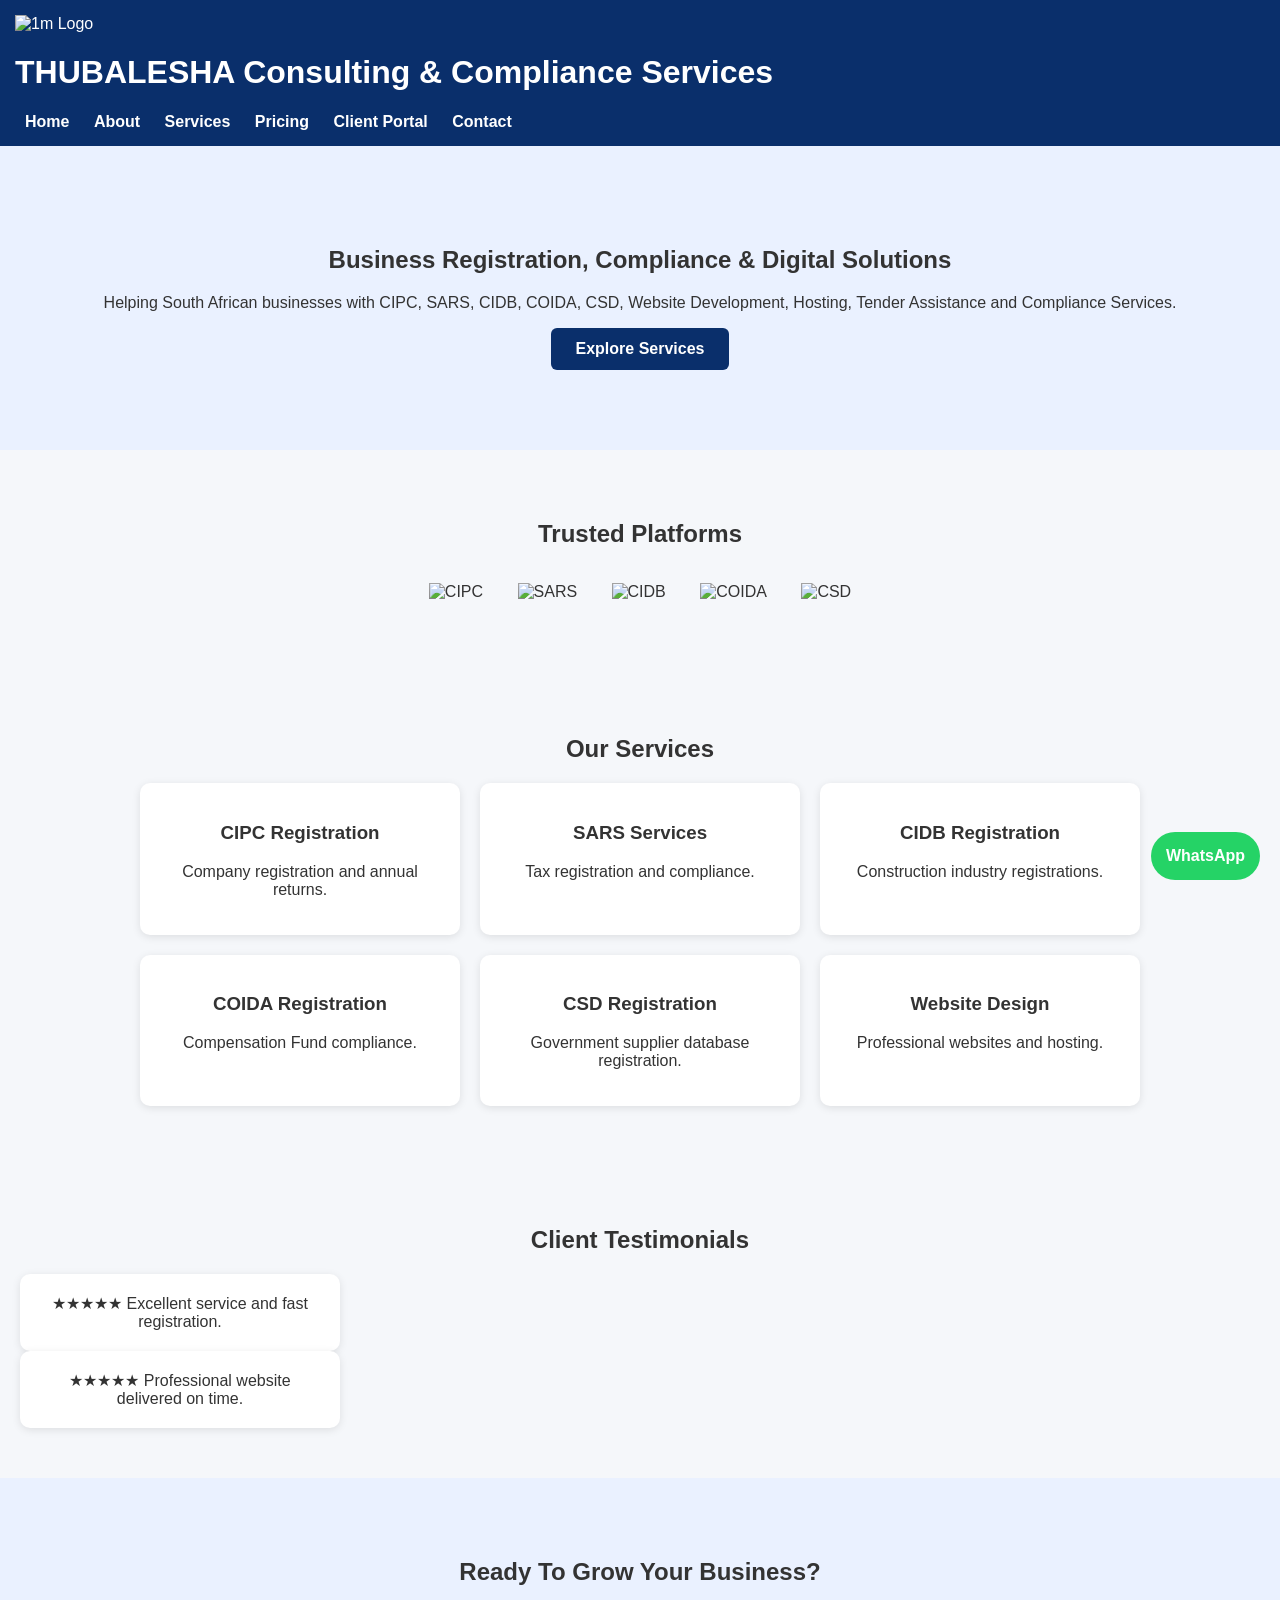
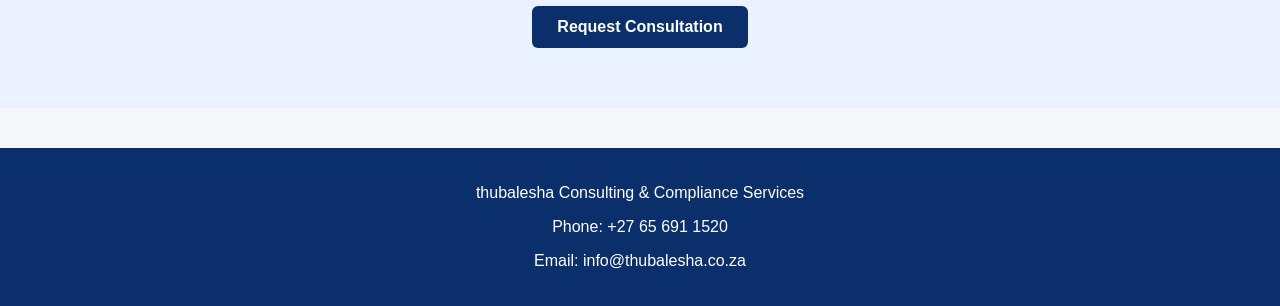
==== index.html @ 7e542a30 "Add files via upload" ====
<!DOCTYPE html>
<html lang="en">
<head>
<meta charset="UTF-8">
<meta name="viewport" content="width=device-width, initial-scale=1.0">
<title>thubalesha Consulting & Compliance Services</title>

<link rel="stylesheet" href="style.css">

</head>
<body>

<header>
    <div class="logo">
        <img src="1m
        .png" alt="1m Logo">
        <h1>THUBALESHA Consulting & Compliance Services</h1>
    </div>

    <nav>
        <a href="index.html">Home</a>
        <a href="about.html">About</a>
        <a href="services.html">Services</a>
        <a href="pricing.html">Pricing</a>
        <a href="portal.html">Client Portal</a>
        <a href="contact.html">Contact</a>
    </nav>
</header>

<section class="hero">
    <h2>Business Registration, Compliance & Digital Solutions</h2>

    <p>
        Helping South African businesses with CIPC,
        SARS, CIDB, COIDA, CSD, Website Development,
        Hosting, Tender Assistance and Compliance Services.
    </p>

    <a href="services.html" class="btn">Explore Services</a>
</section>

<section class="partners">

<h2>Trusted Platforms</h2>

<div class="logos">

<img src="2m/cipc.webp" alt="CIPC">

<img src="3m/sars.png" alt="SARS">

<img src="4m/cidb.png" alt="CIDB">

<img src="5m/coida.jpeg" alt="COIDA">

<img src="6m/csd.png" alt="CSD">

</div>

</section>

<section class="services">

<h2>Our Services</h2>

<div class="cards">

<div class="card">
<h3>CIPC Registration</h3>
<p>Company registration and annual returns.</p>
</div>

<div class="card">
<h3>SARS Services</h3>
<p>Tax registration and compliance.</p>
</div>

<div class="card">
<h3>CIDB Registration</h3>
<p>Construction industry registrations.</p>
</div>

<div class="card">
<h3>COIDA Registration</h3>
<p>Compensation Fund compliance.</p>
</div>

<div class="card">
<h3>CSD Registration</h3>
<p>Government supplier database registration.</p>
</div>

<div class="card">
<h3>Website Design</h3>
<p>Professional websites and hosting.</p>
</div>

</div>

</section>

<section class="testimonials">

<h2>Client Testimonials</h2>

<div class="card">
★★★★★ Excellent service and fast registration.
</div>

<div class="card">
★★★★★ Professional website delivered on time.
</div>

</section>

<section class="cta">

<h2>Ready To Grow Your Business?</h2>

<a href="contact.html" class="btn">
Request Consultation
</a>

</section>

<footer>

<p>thubalesha Consulting & Compliance Services</p>

<p>Phone: +27 65 691 1520</p>

<p>Email: info@thubalesha.co.za</p>

</footer>

<a
href="https://wa.me/27656911520"
class="whatsapp">
WhatsApp
</a>

</body>
</html>
---- style.css ----
/* ===== GLOBAL ===== */

body{
font-family:Arial,sans-serif;
margin:0;
background:#f5f7fa;
color:#333;
}

header{
background:#0a2f6b;
color:white;
padding:15px;
}

nav{
margin-top:10px;
}

nav a{
color:white;
text-decoration:none;
margin:10px;
font-weight:bold;
}

footer{
background:#0a2f6b;
color:white;
padding:20px;
text-align:center;
margin-top:40px;
}

/* ===== BUTTONS ===== */

.btn{
display:inline-block;
background:#0a2f6b;
color:white;
padding:12px 25px;
text-decoration:none;
border-radius:6px;
font-weight:bold;
}

.pay-btn{
padding:15px;
margin:10px;
background:#0a2f6b;
color:white;
border:none;
border-radius:6px;
cursor:pointer;
font-weight:bold;
}

/* ===== HERO ===== */

.hero{
text-align:center;
padding:80px 20px;
background:#eaf1ff;
}

/* ===== PARTNERS ===== */

.partners{
padding:50px 20px;
text-align:center;
}

.logos img{
height:70px;
margin:15px;
}

/* ===== CARDS ===== */

.cards{
display:flex;
flex-wrap:wrap;
justify-content:center;
gap:20px;
}

.card{
background:white;
padding:20px;
width:280px;
border-radius:10px;
box-shadow:0 2px 8px rgba(0,0,0,.1);
}

/* ===== SERVICES ===== */

.services{
padding:50px 20px;
text-align:center;
}

.services-grid{
display:grid;
grid-template-columns:repeat(auto-fit,minmax(280px,1fr));
gap:25px;
padding:50px 20px;
}

.service-card{
background:white;
padding:25px;
border-radius:12px;
box-shadow:0 3px 12px rgba(0,0,0,.1);
text-align:center;
}

.service-card img{
height:80px;
margin-bottom:15px;
}

/* ===== WHY US ===== */

.why-us{
padding:60px 20px;
background:#f5f7fa;
text-align:center;
}

.features{
display:grid;
grid-template-columns:repeat(auto-fit,minmax(220px,1fr));
gap:20px;
margin-top:30px;
}

.features div{
background:white;
padding:20px;
border-radius:10px;
box-shadow:0 2px 8px rgba(0,0,0,.1);
}

/* ===== TESTIMONIALS ===== */

.testimonials{
padding:50px 20px;
text-align:center;
}

/* ===== CTA ===== */

.cta{
text-align:center;
padding:60px 20px;
background:#eaf1ff;
}

/* ===== PRICING ===== */

.pricing-container{
display:flex;
flex-wrap:wrap;
justify-content:center;
gap:20px;
padding:40px 20px;
}

.price-card{
background:white;
width:300px;
padding:25px;
border-radius:10px;
box-shadow:0 2px 10px rgba(0,0,0,.1);
text-align:center;
}

.price-card h2{
color:#0a2f6b;
}

.featured{
border:3px solid #0a2f6b;
}

.price-card ul{
list-style:none;
padding:0;
}

.price-card li{
padding:8px;
border-bottom:1px solid #eee;
}

/* ===== PAYMENTS ===== */

.payment-section{
padding:50px 20px;
text-align:center;
}

.payments{
display:flex;
flex-wrap:wrap;
justify-content:center;
gap:20px;
}

.pay-box{
background:white;
padding:20px;
border-radius:10px;
width:200px;
box-shadow:0 2px 8px rgba(0,0,0,.1);
}

/* ===== QUOTE ===== */

.quote-section{
padding:60px 20px;
text-align:center;
background:#f0f6ff;
}

/* ===== CLIENT DASHBOARD ===== */

.dashboard{
padding:40px;
}

.welcome-card{
background:#0a2f6b;
color:white;
padding:25px;
border-radius:10px;
}

.stats-grid{
display:grid;
grid-template-columns:repeat(auto-fit,minmax(220px,1fr));
gap:20px;
margin-top:25px;
}

.stat-card{
background:white;
padding:25px;
text-align:center;
border-radius:10px;
box-shadow:0 2px 8px rgba(0,0,0,.1);
}

.stat-card i{
font-size:40px;
color:#0a2f6b;
}

/* ===== TABLES ===== */

table{
width:100%;
border-collapse:collapse;
background:white;
margin-top:20px;
}

th{
background:#0a2f6b;
color:white;
}

th,
td{
padding:15px;
border:1px solid #ddd;
}

/* ===== STATUS ===== */

.processing{
color:orange;
font-weight:bold;
}

.approved{
color:green;
font-weight:bold;
}

.completed{
color:blue;
font-weight:bold;
}

/* ===== PORTAL SECTIONS ===== */

.upload-section,
.invoice-section,
.support{
padding:40px;
}

.invoice-card{
background:white;
padding:20px;
margin-bottom:10px;
border-radius:10px;
box-shadow:0 2px 8px rgba(0,0,0,.1);
}

/* ===== WHATSAPP ===== */

.whatsapp,
.whatsapp-btn{
background:#25D366;
color:white;
text-decoration:none;
font-weight:bold;
}

.whatsapp{
position:fixed;
bottom:20px;
right:20px;
padding:15px;
border-radius:50px;
}

.whatsapp-btn{
display:inline-block;
padding:15px 25px;
border-radius:8px;
}

/* ===== RESPONSIVE ===== */

@media(max-width:768px){

nav{
display:flex;
flex-wrap:wrap;
justify-content:center;
}

.cards,
.payments{
flex-direction:column;
align-items:center;
}

.price-card,
.card{
width:90%;
}

.services-grid{
grid-template-columns:1fr;
}

}
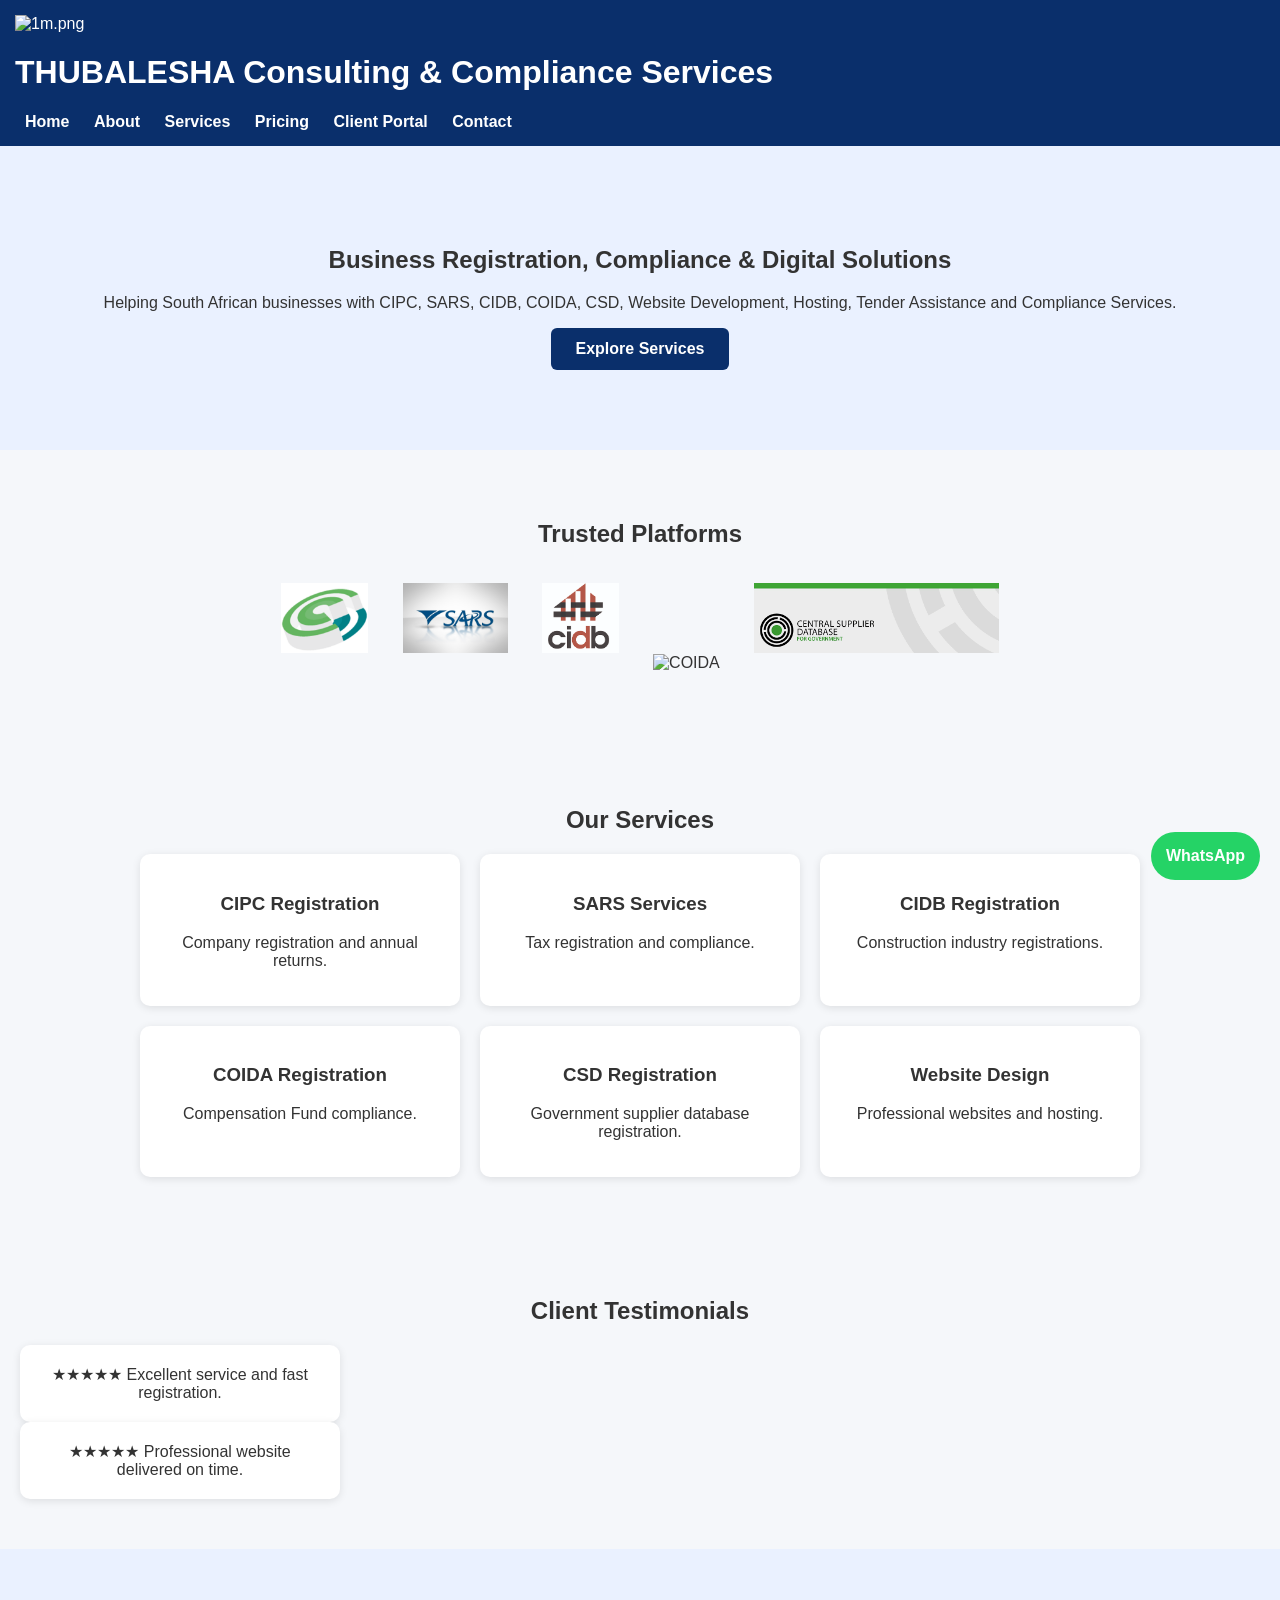
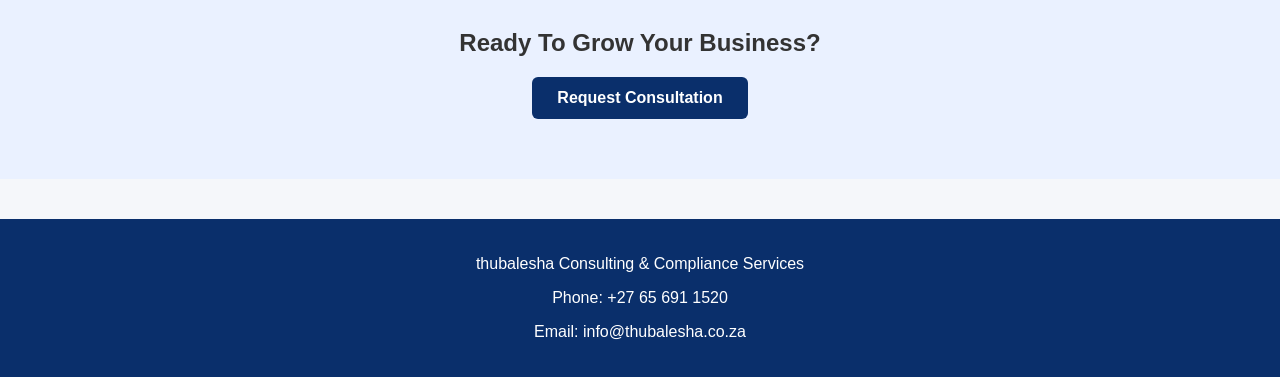
==== commit a1c514b7: "Fix image source paths in index.html" ====
--- a/index.html
+++ b/index.html
@@ -13,7 +13,7 @@
 <header>
     <div class="logo">
         <img src="1m
-        .png" alt="1m Logo">
+        .png" alt="1m.png">
         <h1>THUBALESHA Consulting & Compliance Services</h1>
     </div>
 
@@ -45,15 +45,15 @@
 
 <div class="logos">
 
-<img src="2m/cipc.webp" alt="CIPC">
+<img src="2m.webp" alt="CIPC">
 
-<img src="3m/sars.png" alt="SARS">
+<img src="3m.png" alt="SARS">
 
-<img src="4m/cidb.png" alt="CIDB">
+<img src="4m.png" alt="CIDB">
 
-<img src="5m/coida.jpeg" alt="COIDA">
+<img src="5m.jpeg" alt="COIDA">
 
-<img src="6m/csd.png" alt="CSD">
+<img src="6m.png" alt="CSD">
 
 </div>
 
@@ -140,4 +140,4 @@
 </a>
 
 </body>
-</html>+</html>
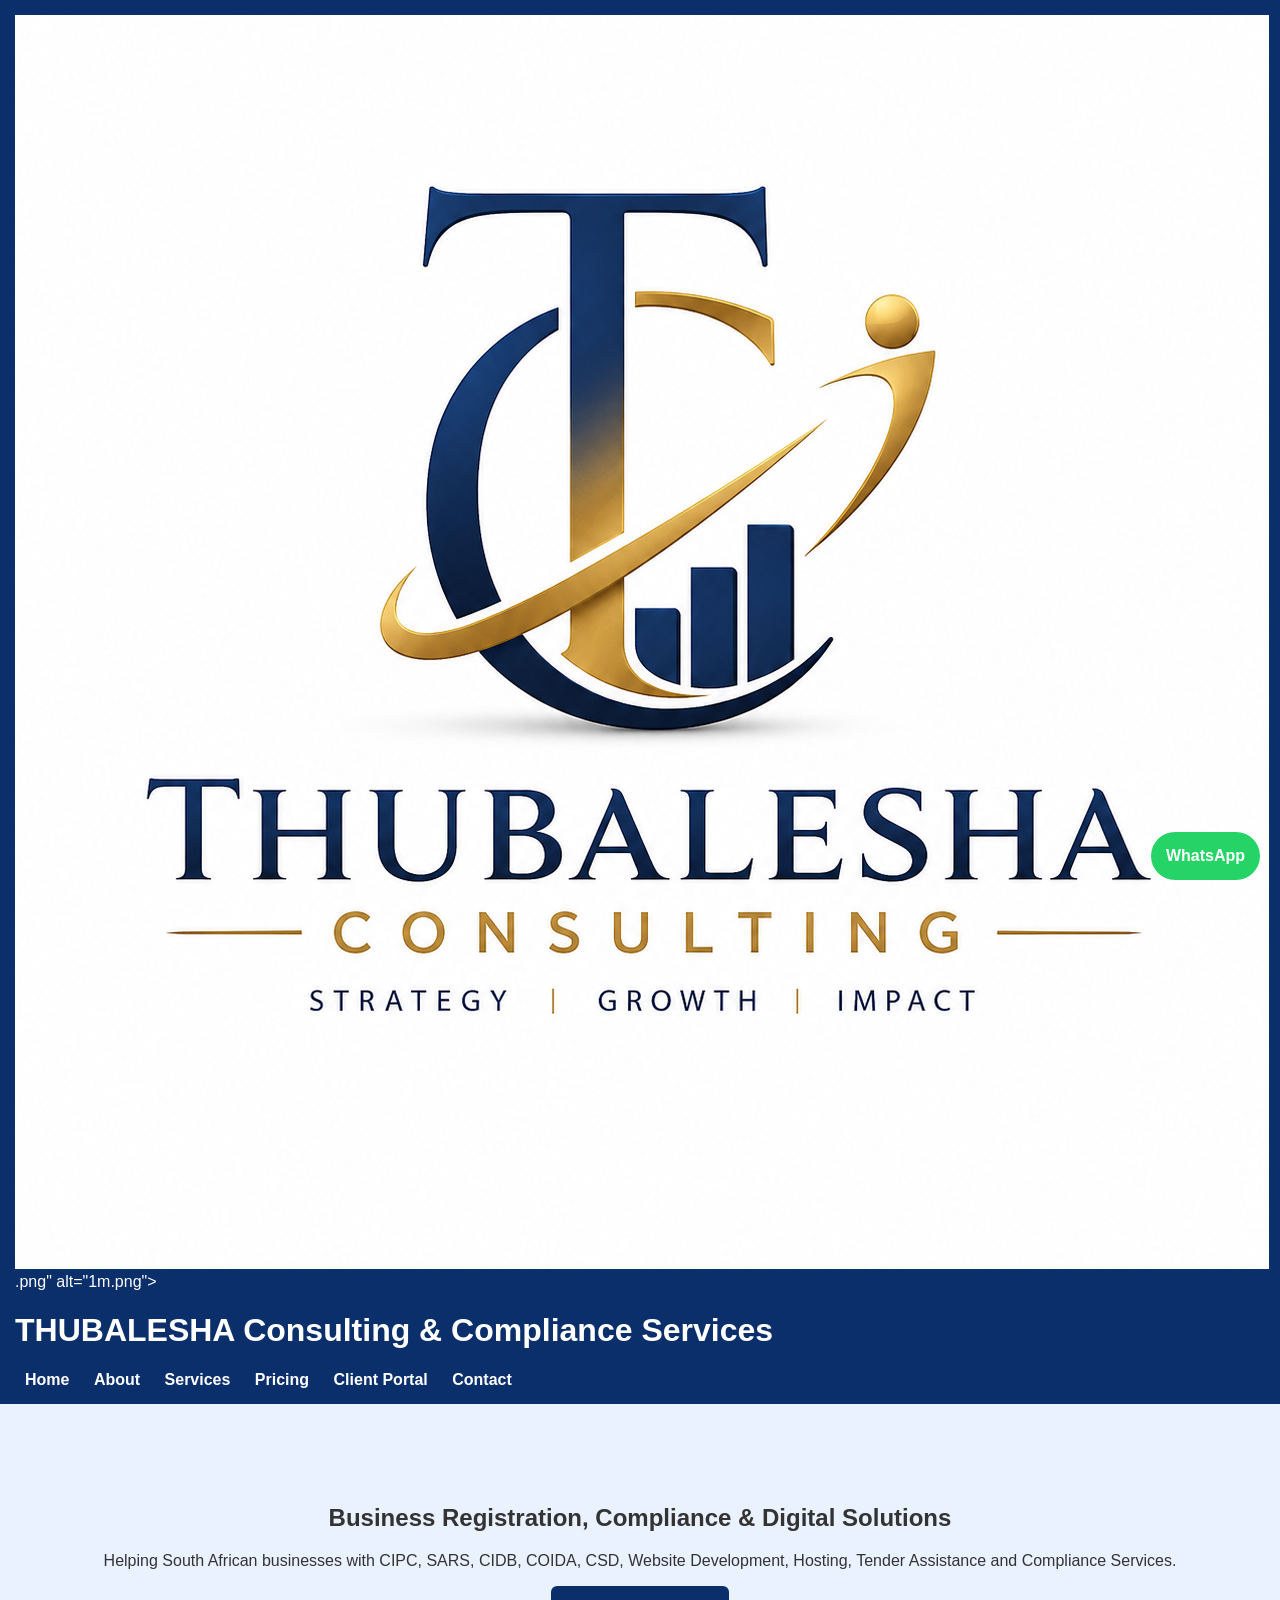
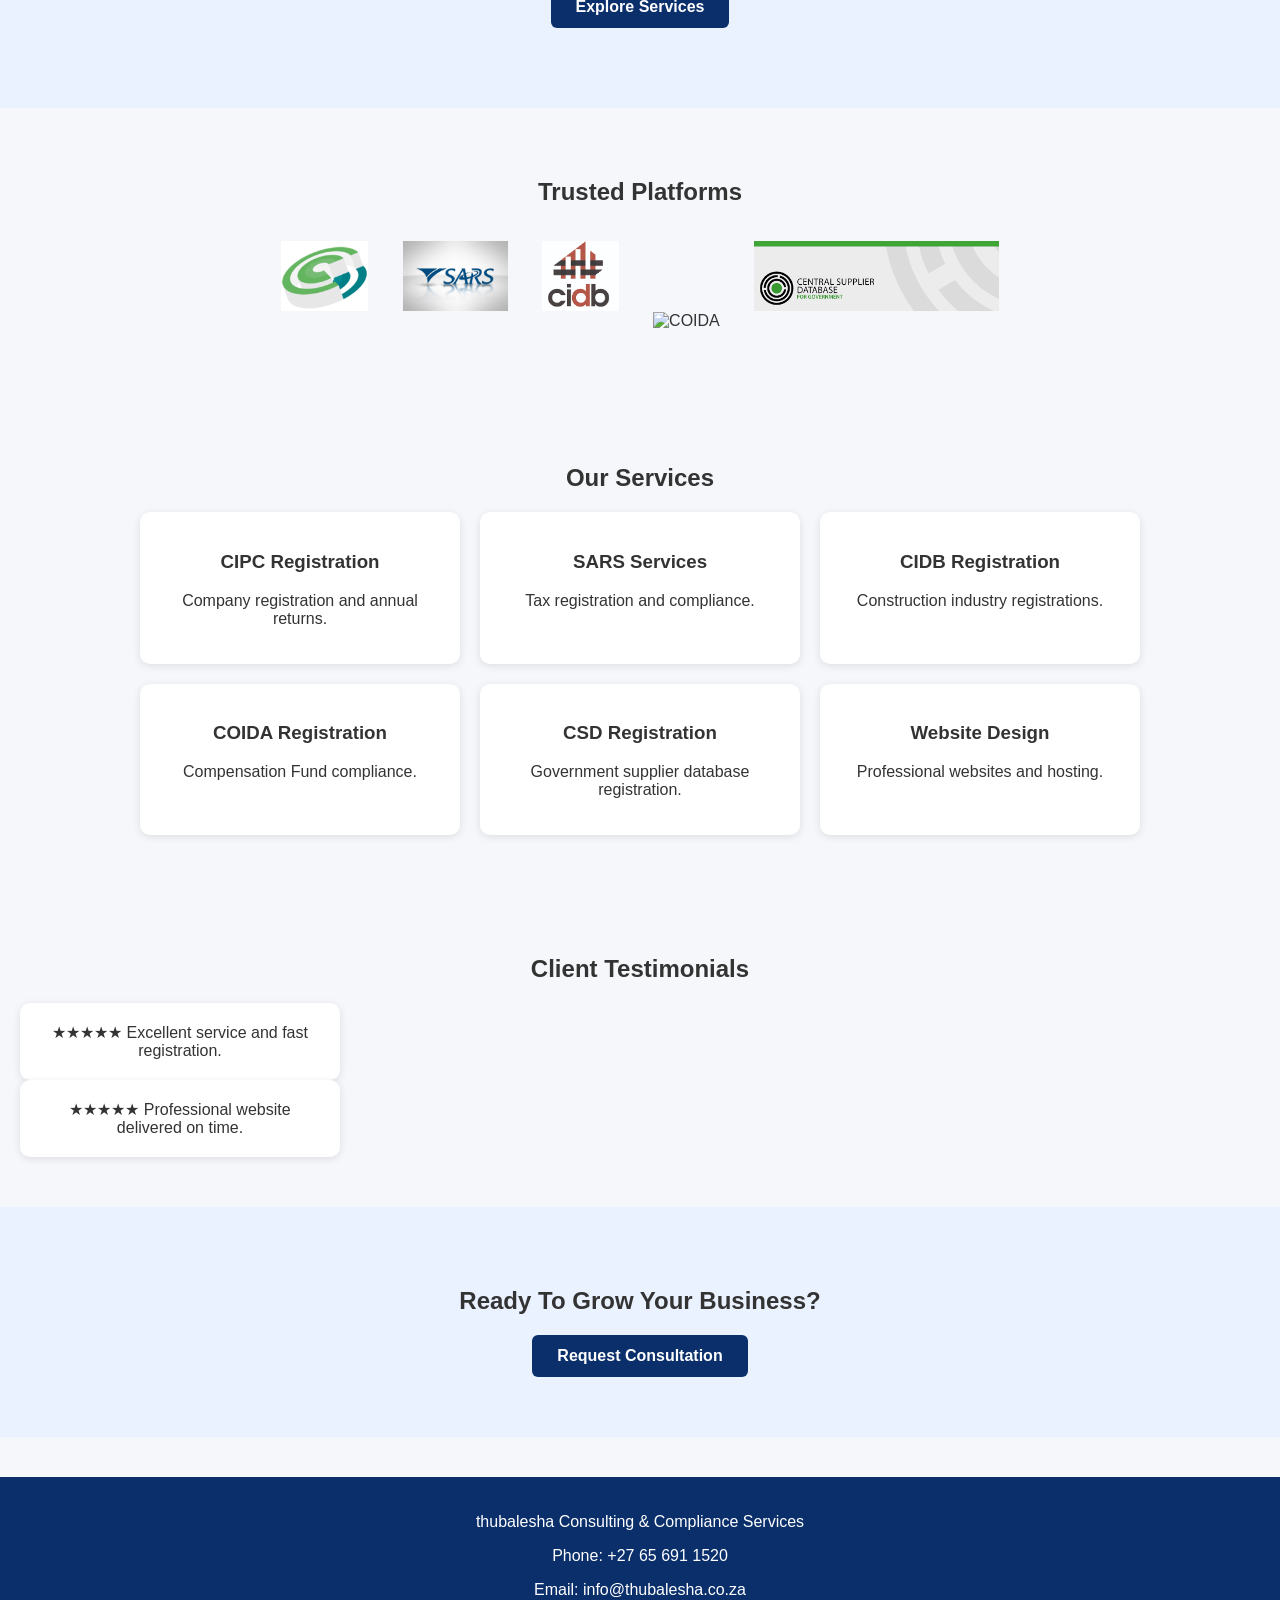
==== commit 0101bb51: "Fix image source in index.html" ====
--- a/index.html
+++ b/index.html
@@ -12,7 +12,7 @@
 
 <header>
     <div class="logo">
-        <img src="1m
+        <img src="1m.png">
         .png" alt="1m.png">
         <h1>THUBALESHA Consulting & Compliance Services</h1>
     </div>
--- a/style.css
+++ b/style.css
@@ -1,361 +1,506 @@
-/* ===== GLOBAL ===== */
-
+ /* ===== GLOBAL ===== */
 body{
-font-family:Arial,sans-serif;
-margin:0;
-background:#f5f7fa;
-color:#333;
+    font-family:Arial,sans-serif;
+    margin:0;
+    background:#f5f7fa;
+    color:#333;
 }
 
 header{
-background:#0a2f6b;
-color:white;
-padding:15px;
+    background:#0a2f6b;
+    color:white;
+    padding:15px;
 }
 
 nav{
-margin-top:10px;
+    margin-top:10px;
 }
 
 nav a{
-color:white;
-text-decoration:none;
-margin:10px;
-font-weight:bold;
+    color:white;
+    text-decoration:none;
+    margin:10px;
+    font-weight:bold;
 }
 
 footer{
-background:#0a2f6b;
-color:white;
-padding:20px;
-text-align:center;
-margin-top:40px;
+    background:#0a2f6b;
+    color:white;
+    padding:20px;
+    text-align:center;
+    margin-top:40px;
 }
 
 /* ===== BUTTONS ===== */
 
 .btn{
-display:inline-block;
-background:#0a2f6b;
-color:white;
-padding:12px 25px;
-text-decoration:none;
-border-radius:6px;
-font-weight:bold;
+    display:inline-block;
+    background:#0a2f6b;
+    color:white;
+    padding:12px 25px;
+    text-decoration:none;
+    border-radius:6px;
+    font-weight:bold;
 }
 
 .pay-btn{
-padding:15px;
-margin:10px;
-background:#0a2f6b;
-color:white;
-border:none;
-border-radius:6px;
-cursor:pointer;
-font-weight:bold;
+    padding:15px;
+    margin:10px;
+    background:#0a2f6b;
+    color:white;
+    border:none;
+    border-radius:6px;
+    cursor:pointer;
+    font-weight:bold;
 }
 
 /* ===== HERO ===== */
 
 .hero{
-text-align:center;
-padding:80px 20px;
-background:#eaf1ff;
+    text-align:center;
+    padding:80px 20px;
+    background:#eaf1ff;
 }
 
 /* ===== PARTNERS ===== */
 
 .partners{
-padding:50px 20px;
-text-align:center;
+    padding:50px 20px;
+    text-align:center;
 }
 
 .logos img{
-height:70px;
-margin:15px;
+    height:70px;
+    margin:15px;
 }
 
 /* ===== CARDS ===== */
 
 .cards{
-display:flex;
-flex-wrap:wrap;
-justify-content:center;
-gap:20px;
+    display:flex;
+    flex-wrap:wrap;
+    justify-content:center;
+    gap:20px;
 }
 
 .card{
-background:white;
-padding:20px;
-width:280px;
-border-radius:10px;
-box-shadow:0 2px 8px rgba(0,0,0,.1);
+    background:white;
+    padding:20px;
+    width:280px;
+    border-radius:10px;
+    box-shadow:0 2px 8px rgba(0,0,0,.1);
 }
 
 /* ===== SERVICES ===== */
 
 .services{
-padding:50px 20px;
-text-align:center;
+    padding:50px 20px;
+    text-align:center;
 }
 
 .services-grid{
-display:grid;
-grid-template-columns:repeat(auto-fit,minmax(280px,1fr));
-gap:25px;
-padding:50px 20px;
+    display:grid;
+    grid-template-columns:repeat(auto-fit,minmax(280px,1fr));
+    gap:25px;
+    padding:50px 20px;
 }
 
 .service-card{
-background:white;
-padding:25px;
-border-radius:12px;
-box-shadow:0 3px 12px rgba(0,0,0,.1);
-text-align:center;
+    background:white;
+    padding:25px;
+    border-radius:12px;
+    box-shadow:0 3px 12px rgba(0,0,0,.1);
+    text-align:center;
 }
 
 .service-card img{
-height:80px;
-margin-bottom:15px;
+    height:80px;
+    margin-bottom:15px;
 }
 
 /* ===== WHY US ===== */
 
 .why-us{
-padding:60px 20px;
-background:#f5f7fa;
-text-align:center;
+    padding:60px 20px;
+    background:#f5f7fa;
+    text-align:center;
 }
 
 .features{
-display:grid;
-grid-template-columns:repeat(auto-fit,minmax(220px,1fr));
-gap:20px;
-margin-top:30px;
+    display:grid;
+    grid-template-columns:repeat(auto-fit,minmax(220px,1fr));
+    gap:20px;
+    margin-top:30px;
 }
 
 .features div{
-background:white;
-padding:20px;
-border-radius:10px;
-box-shadow:0 2px 8px rgba(0,0,0,.1);
+    background:white;
+    padding:20px;
+    border-radius:10px;
+    box-shadow:0 2px 8px rgba(0,0,0,.1);
 }
 
 /* ===== TESTIMONIALS ===== */
 
 .testimonials{
-padding:50px 20px;
-text-align:center;
+    padding:50px 20px;
+    text-align:center;
 }
 
 /* ===== CTA ===== */
 
 .cta{
-text-align:center;
-padding:60px 20px;
-background:#eaf1ff;
+    text-align:center;
+    padding:60px 20px;
+    background:#eaf1ff;
 }
 
 /* ===== PRICING ===== */
 
 .pricing-container{
-display:flex;
-flex-wrap:wrap;
-justify-content:center;
-gap:20px;
-padding:40px 20px;
+    display:flex;
+    flex-wrap:wrap;
+    justify-content:center;
+    gap:20px;
+    padding:40px 20px;
 }
 
 .price-card{
-background:white;
-width:300px;
-padding:25px;
-border-radius:10px;
-box-shadow:0 2px 10px rgba(0,0,0,.1);
-text-align:center;
+    background:white;
+    width:300px;
+    padding:25px;
+    border-radius:10px;
+    box-shadow:0 2px 10px rgba(0,0,0,.1);
+    text-align:center;
 }
 
 .price-card h2{
-color:#0a2f6b;
+    color:#0a2f6b;
 }
 
 .featured{
-border:3px solid #0a2f6b;
+    border:3px solid #0a2f6b;
 }
 
 .price-card ul{
-list-style:none;
-padding:0;
+    list-style:none;
+    padding:0;
 }
 
 .price-card li{
-padding:8px;
-border-bottom:1px solid #eee;
+    padding:8px;
+    border-bottom:1px solid #eee;
 }
 
 /* ===== PAYMENTS ===== */
 
 .payment-section{
-padding:50px 20px;
-text-align:center;
+    padding:50px 20px;
+    text-align:center;
 }
 
 .payments{
-display:flex;
-flex-wrap:wrap;
-justify-content:center;
-gap:20px;
+    display:flex;
+    flex-wrap:wrap;
+    justify-content:center;
+    gap:20px;
 }
 
 .pay-box{
-background:white;
-padding:20px;
-border-radius:10px;
-width:200px;
-box-shadow:0 2px 8px rgba(0,0,0,.1);
+    background:white;
+    padding:20px;
+    border-radius:10px;
+    width:200px;
+    box-shadow:0 2px 8px rgba(0,0,0,.1);
 }
 
 /* ===== QUOTE ===== */
 
 .quote-section{
-padding:60px 20px;
-text-align:center;
-background:#f0f6ff;
+    padding:60px 20px;
+    text-align:center;
+    background:#f0f6ff;
 }
 
 /* ===== CLIENT DASHBOARD ===== */
 
 .dashboard{
-padding:40px;
+    padding:40px;
 }
 
 .welcome-card{
-background:#0a2f6b;
-color:white;
-padding:25px;
-border-radius:10px;
+    background:#0a2f6b;
+    color:white;
+    padding:25px;
+    border-radius:10px;
 }
 
 .stats-grid{
-display:grid;
-grid-template-columns:repeat(auto-fit,minmax(220px,1fr));
-gap:20px;
-margin-top:25px;
+    display:grid;
+    grid-template-columns:repeat(auto-fit,minmax(220px,1fr));
+    gap:20px;
+    margin-top:25px;
 }
 
 .stat-card{
-background:white;
-padding:25px;
-text-align:center;
-border-radius:10px;
-box-shadow:0 2px 8px rgba(0,0,0,.1);
+    background:white;
+    padding:25px;
+    text-align:center;
+    border-radius:10px;
+    box-shadow:0 2px 8px rgba(0,0,0,.1);
 }
 
 .stat-card i{
-font-size:40px;
-color:#0a2f6b;
+    font-size:40px;
+    color:#0a2f6b;
+}
+
+/* ===== PORTAL PAGE ===== */
+
+.portal-options{
+    display:grid;
+    grid-template-columns:repeat(auto-fit,minmax(300px,1fr));
+    gap:25px;
+    padding:50px 20px;
+}
+
+.portal-card{
+    background:white;
+    padding:30px;
+    text-align:center;
+    border-radius:12px;
+    box-shadow:0 3px 10px rgba(0,0,0,.1);
+}
+
+.portal-card i{
+    font-size:60px;
+    color:#0a2f6b;
+    margin-bottom:20px;
+}
+
+.dashboard-preview{
+    padding:60px 20px;
+    background:#f8f9fc;
+    text-align:center;
+}
+
+.account-actions{
+    padding:50px 20px;
+    text-align:center;
+}
+
+.portal-buttons{
+    display:flex;
+    justify-content:center;
+    flex-wrap:wrap;
+    gap:15px;
+}
+
+.quick-services{
+    padding:50px 20px;
+    text-align:center;
+}
+
+/* ===== FAQ ===== */
+
+.faq-container{
+    max-width:900px;
+    margin:auto;
+    padding:50px 20px;
+}
+
+.faq-item{
+    margin-bottom:15px;
+}
+
+.faq-question{
+    width:100%;
+    text-align:left;
+    padding:18px;
+    background:#0a2f6b;
+    color:white;
+    border:none;
+    cursor:pointer;
+    font-size:16px;
+    border-radius:6px;
+}
+
+.faq-answer{
+    display:none;
+    background:white;
+    padding:20px;
+    border-radius:0 0 6px 6px;
+    box-shadow:0 2px 6px rgba(0,0,0,.1);
+}
+
+/* ===== BLOG ===== */
+
+.blog-search{
+    padding:30px;
+    text-align:center;
+}
+
+.search-input{
+    width:80%;
+    max-width:500px;
+    padding:15px;
+    border:1px solid #ccc;
+    border-radius:8px;
+}
+
+.blog-container{
+    display:grid;
+    grid-template-columns:repeat(auto-fit,minmax(320px,1fr));
+    gap:25px;
+    padding:40px 20px;
+}
+
+.blog-card{
+    background:white;
+    border-radius:12px;
+    overflow:hidden;
+    box-shadow:0 2px 10px rgba(0,0,0,.1);
+}
+
+.blog-card img{
+    width:100%;
+    height:220px;
+    object-fit:cover;
+}
+
+.blog-content{
+    padding:20px;
+}
+
+.blog-date{
+    color:#777;
+    font-size:14px;
+}
+
+.newsletter{
+    padding:60px 20px;
+    background:#eaf1ff;
+    text-align:center;
+}
+
+.newsletter input{
+    padding:15px;
+    width:300px;
+    max-width:90%;
+    border:1px solid #ccc;
+    border-radius:6px;
+}
+
+.comments{
+    padding:50px 20px;
+}
+
+.comments form{
+    max-width:700px;
+    margin:auto;
+}
+
+.comments input,
+.comments textarea{
+    width:100%;
+    padding:15px;
+    margin-bottom:15px;
+    border:1px solid #ccc;
+    border-radius:6px;
+}
+
+.comments textarea{
+    height:150px;
+    resize:vertical;
 }
 
 /* ===== TABLES ===== */
 
 table{
-width:100%;
-border-collapse:collapse;
-background:white;
-margin-top:20px;
+    width:100%;
+    border-collapse:collapse;
+    background:white;
+    margin-top:20px;
 }
 
 th{
-background:#0a2f6b;
-color:white;
-}
-
-th,
-td{
-padding:15px;
-border:1px solid #ddd;
+    background:#0a2f6b;
+    color:white;
+}
+
+th, td{
+    padding:15px;
+    border:1px solid #ddd;
 }
 
 /* ===== STATUS ===== */
 
-.processing{
-color:orange;
-font-weight:bold;
-}
-
-.approved{
-color:green;
-font-weight:bold;
-}
-
-.completed{
-color:blue;
-font-weight:bold;
-}
-
-/* ===== PORTAL SECTIONS ===== */
+.processing{color:orange;font-weight:bold;}
+.approved{color:green;font-weight:bold;}
+.completed{color:blue;font-weight:bold;}
+
+/* ===== PORTAL EXTRA ===== */
 
 .upload-section,
 .invoice-section,
 .support{
-padding:40px;
+    padding:40px;
 }
 
 .invoice-card{
-background:white;
-padding:20px;
-margin-bottom:10px;
-border-radius:10px;
-box-shadow:0 2px 8px rgba(0,0,0,.1);
+    background:white;
+    padding:20px;
+    margin-bottom:10px;
+    border-radius:10px;
+    box-shadow:0 2px 8px rgba(0,0,0,.1);
 }
 
 /* ===== WHATSAPP ===== */
 
-.whatsapp,
+.whatsapp{
+    position:fixed;
+    bottom:20px;
+    right:20px;
+    padding:15px;
+    border-radius:50px;
+    background:#25D366;
+    color:white;
+    text-decoration:none;
+    font-weight:bold;
+}
+
 .whatsapp-btn{
-background:#25D366;
-color:white;
-text-decoration:none;
-font-weight:bold;
-}
-
-.whatsapp{
-position:fixed;
-bottom:20px;
-right:20px;
-padding:15px;
-border-radius:50px;
-}
-
-.whatsapp-btn{
-display:inline-block;
-padding:15px 25px;
-border-radius:8px;
+    display:inline-block;
+    padding:15px 25px;
+    border-radius:8px;
+    background:#25D366;
+    color:white;
+    text-decoration:none;
+    font-weight:bold;
 }
 
 /* ===== RESPONSIVE ===== */
 
 @media(max-width:768px){
 
-nav{
-display:flex;
-flex-wrap:wrap;
-justify-content:center;
-}
-
-.cards,
-.payments{
-flex-direction:column;
-align-items:center;
-}
-
-.price-card,
-.card{
-width:90%;
-}
-
-.services-grid{
-grid-template-columns:1fr;
-}
-
+    nav{
+        display:flex;
+        flex-wrap:wrap;
+        justify-content:center;
+    }
+
+    .cards,
+    .payments{
+        flex-direction:column;
+        align-items:center;
+    }
+
+    .price-card,
+    .card{
+        width:90%;
+    }
+
+    .services-grid{
+        grid-template-columns:1fr;
+    }
 }
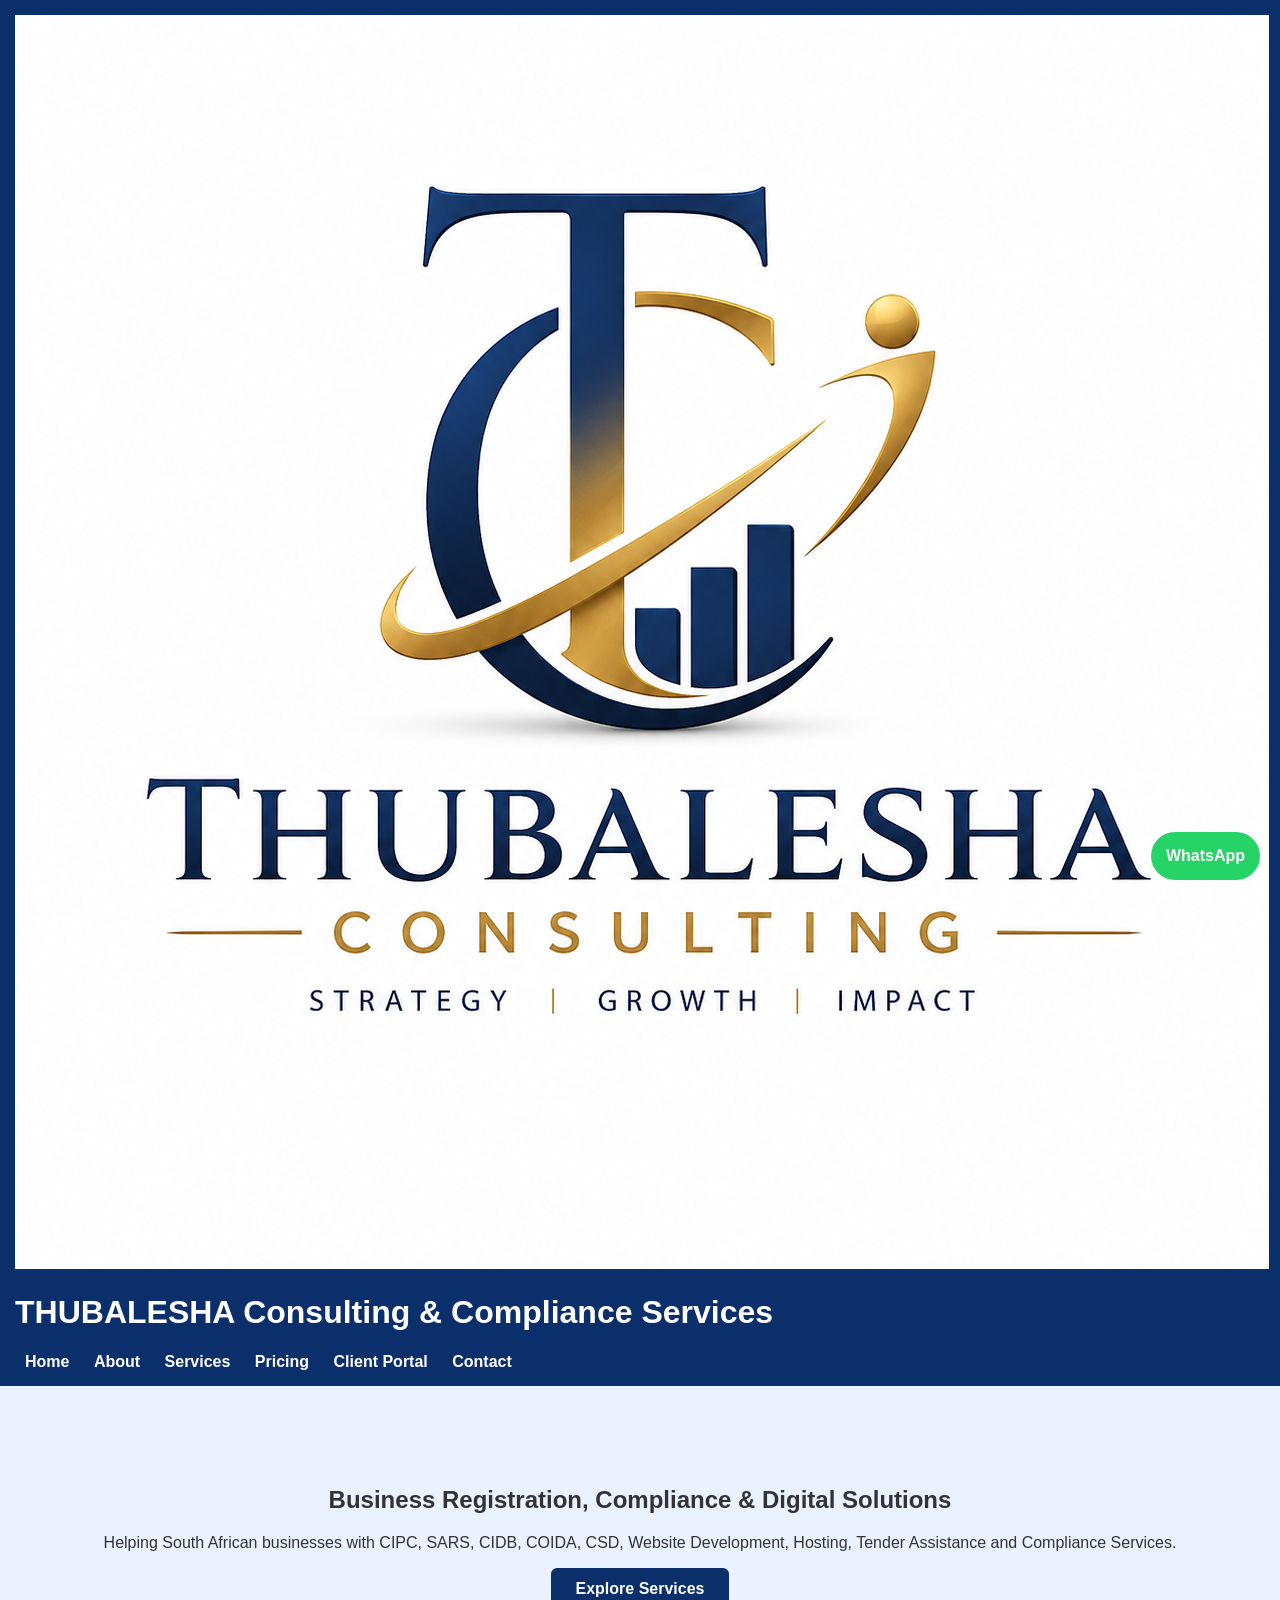
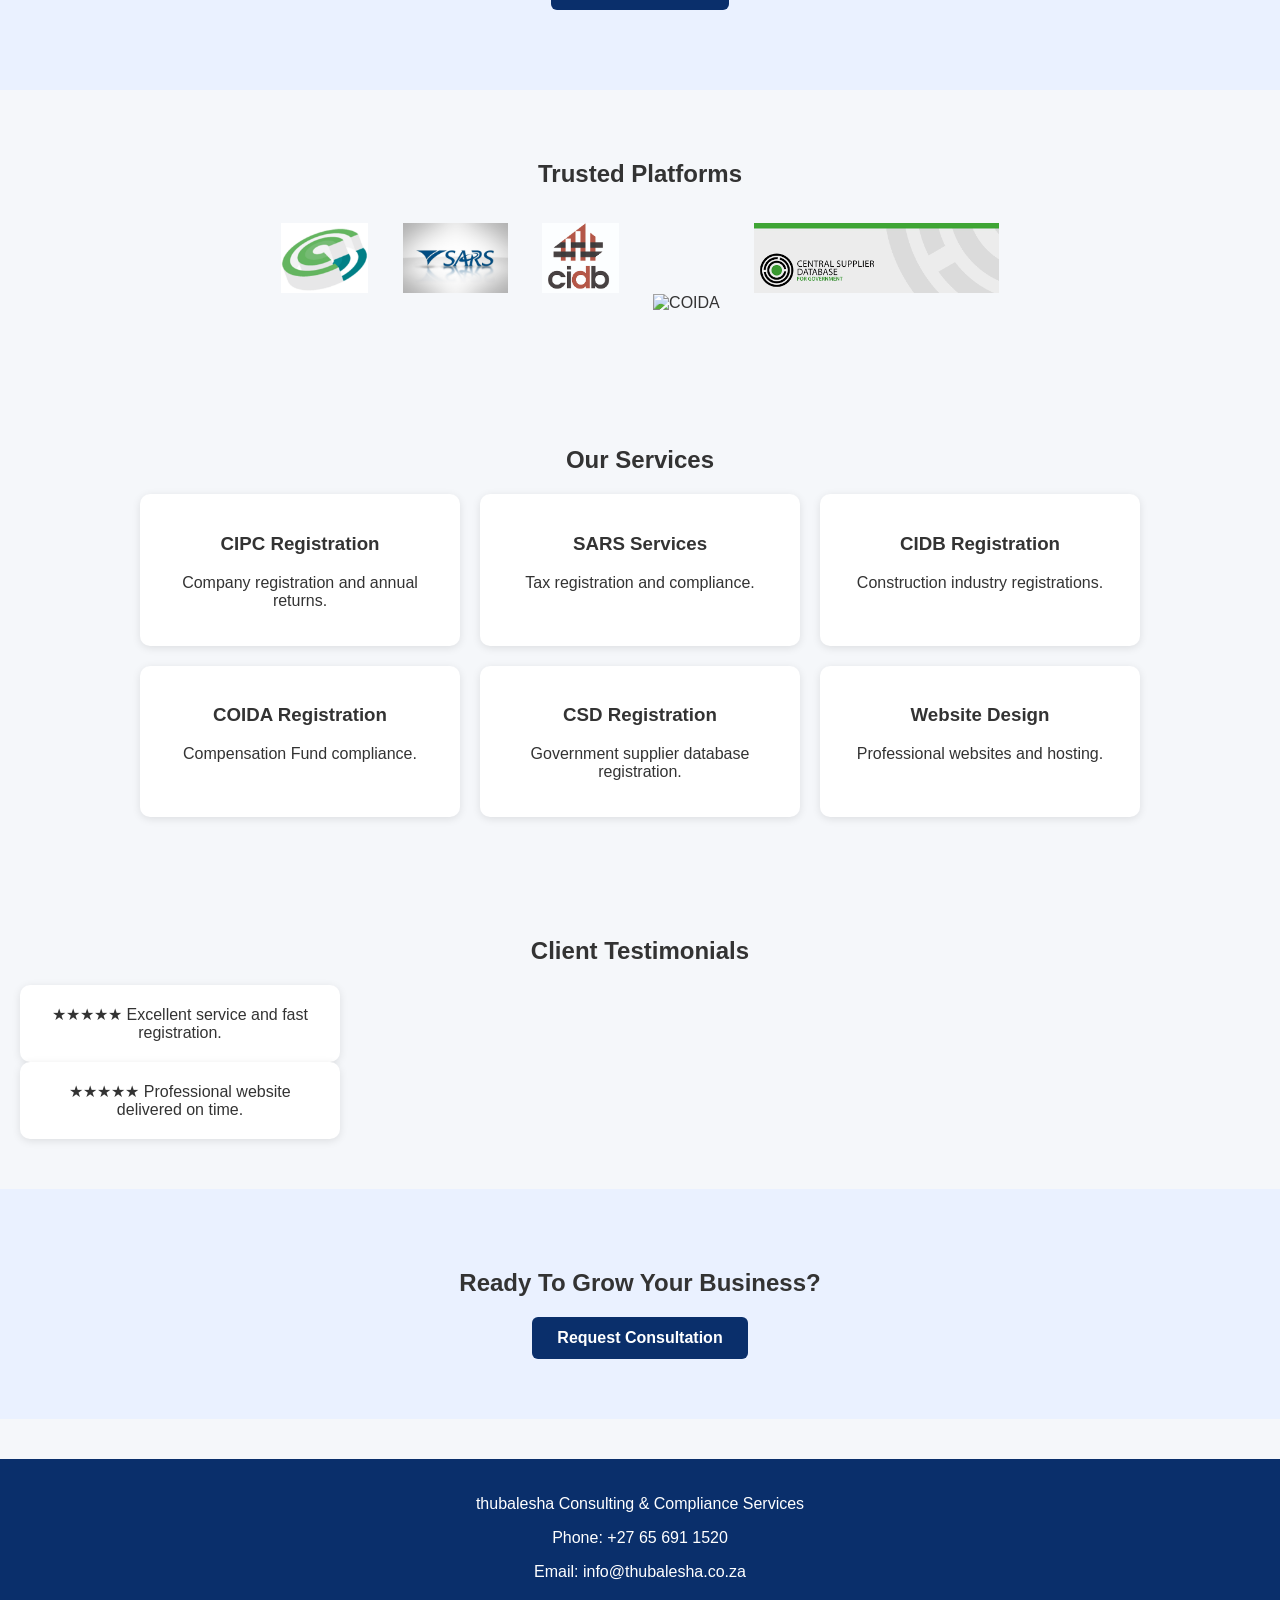
==== commit 8b98fd9b: "Fix img tag syntax in index.html" ====
--- a/index.html
+++ b/index.html
@@ -12,8 +12,7 @@
 
 <header>
     <div class="logo">
-        <img src="1m.png">
-        .png" alt="1m.png">
+        <img src="1m.png" alt="1m.png">
         <h1>THUBALESHA Consulting & Compliance Services</h1>
     </div>
 
@@ -51,7 +50,7 @@
 
 <img src="4m.png" alt="CIDB">
 
-<img src="5m.jpeg" alt="COIDA">
+<img src="5m.png" alt="COIDA">
 
 <img src="6m.png" alt="CSD">
 
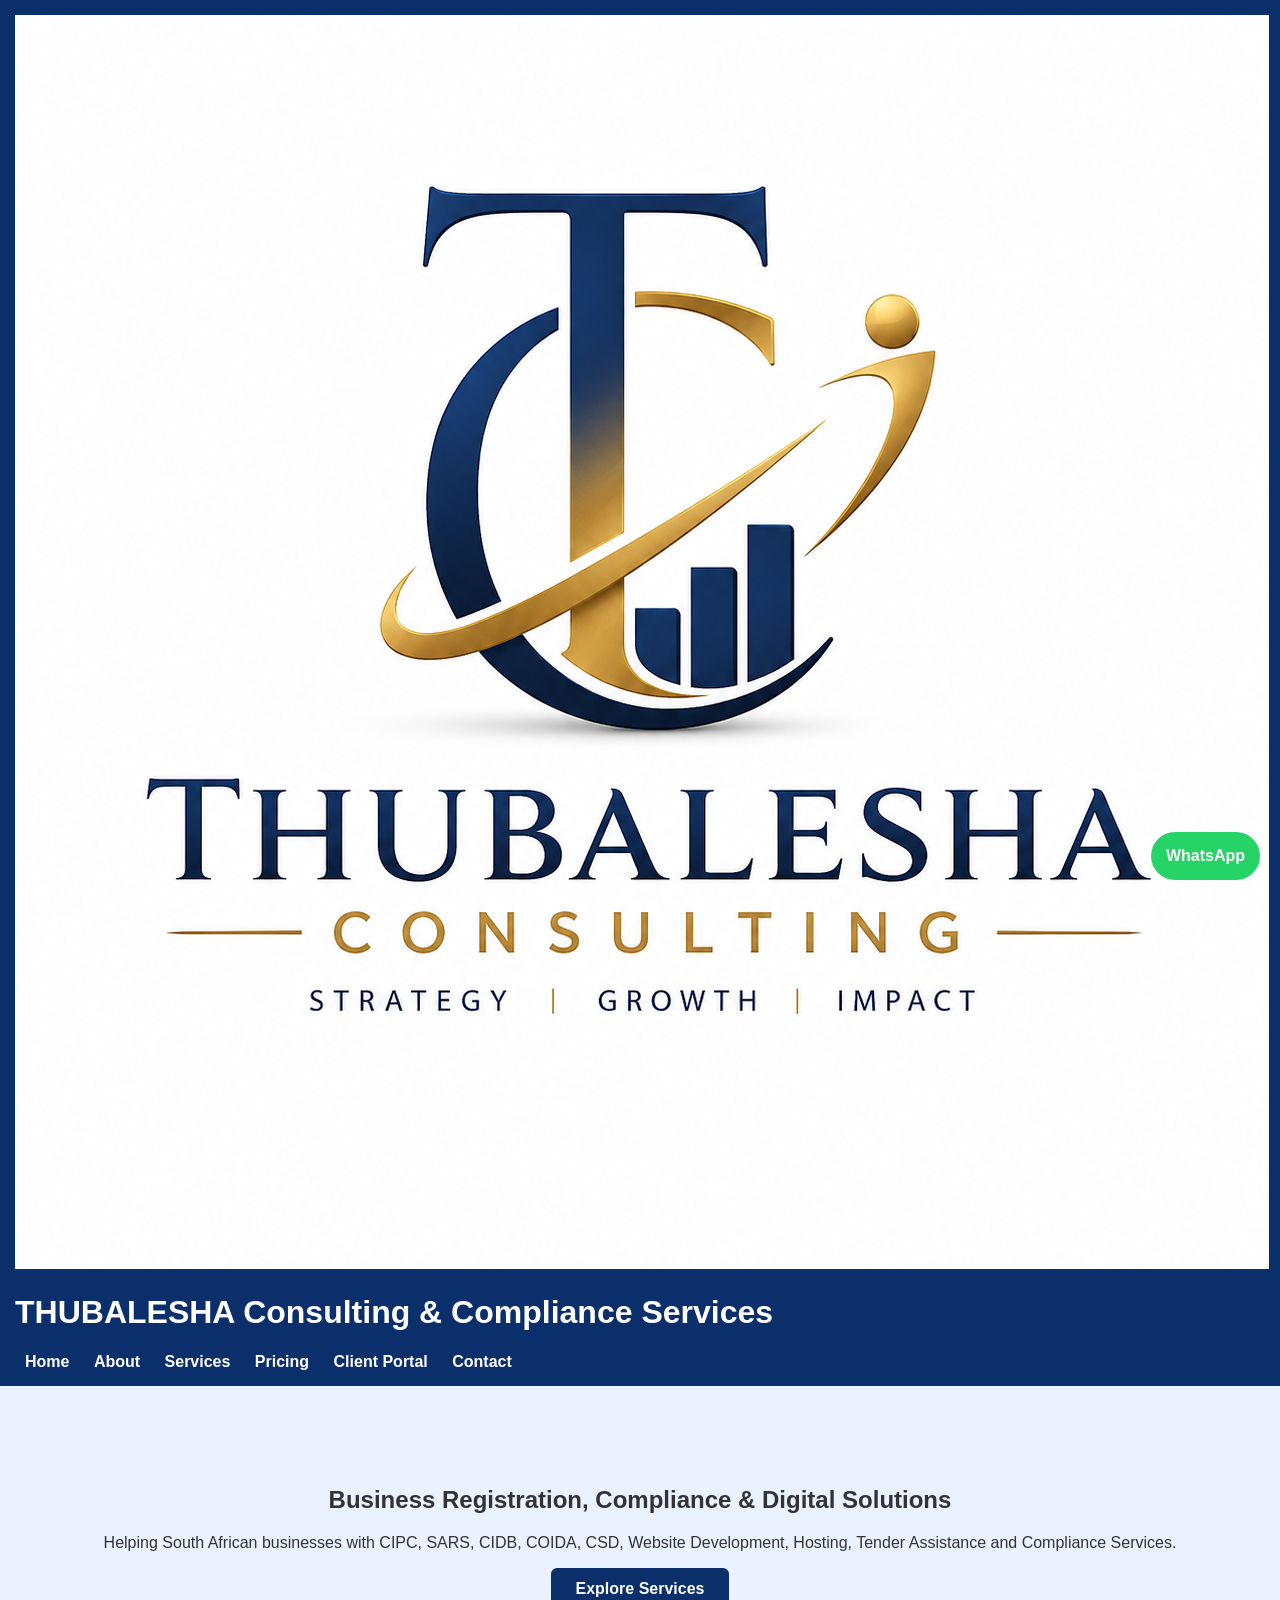
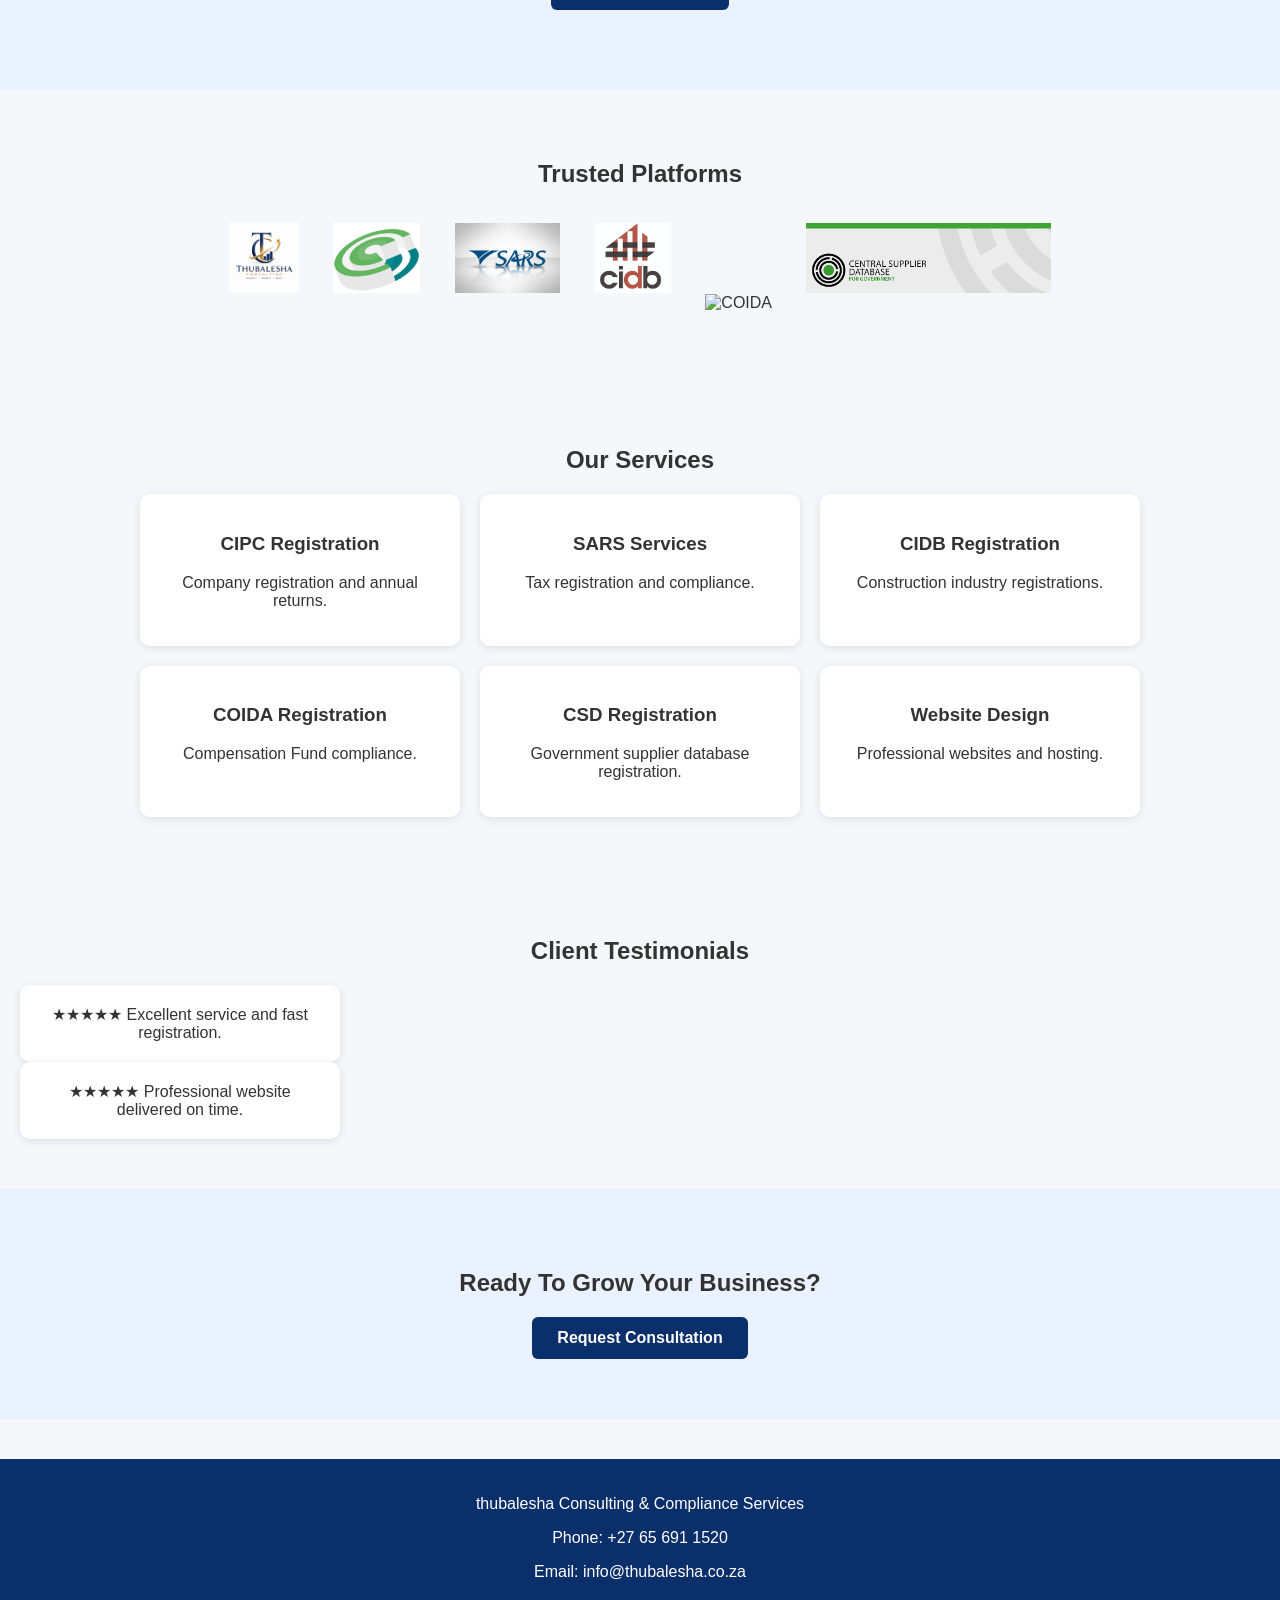
==== commit 04933c95: "Change alt text for logo images in index.html Updated logo image alt text for better accessibility." ====
--- a/index.html
+++ b/index.html
@@ -12,7 +12,7 @@
 
 <header>
     <div class="logo">
-        <img src="1m.png" alt="1m.png">
+        <img src="1m.png" alt="logo">
         <h1>THUBALESHA Consulting & Compliance Services</h1>
     </div>
 
@@ -43,6 +43,8 @@
 <h2>Trusted Platforms</h2>
 
 <div class="logos">
+    
+<img src="1m.png" alt="logo">
 
 <img src="2m.webp" alt="CIPC">
 
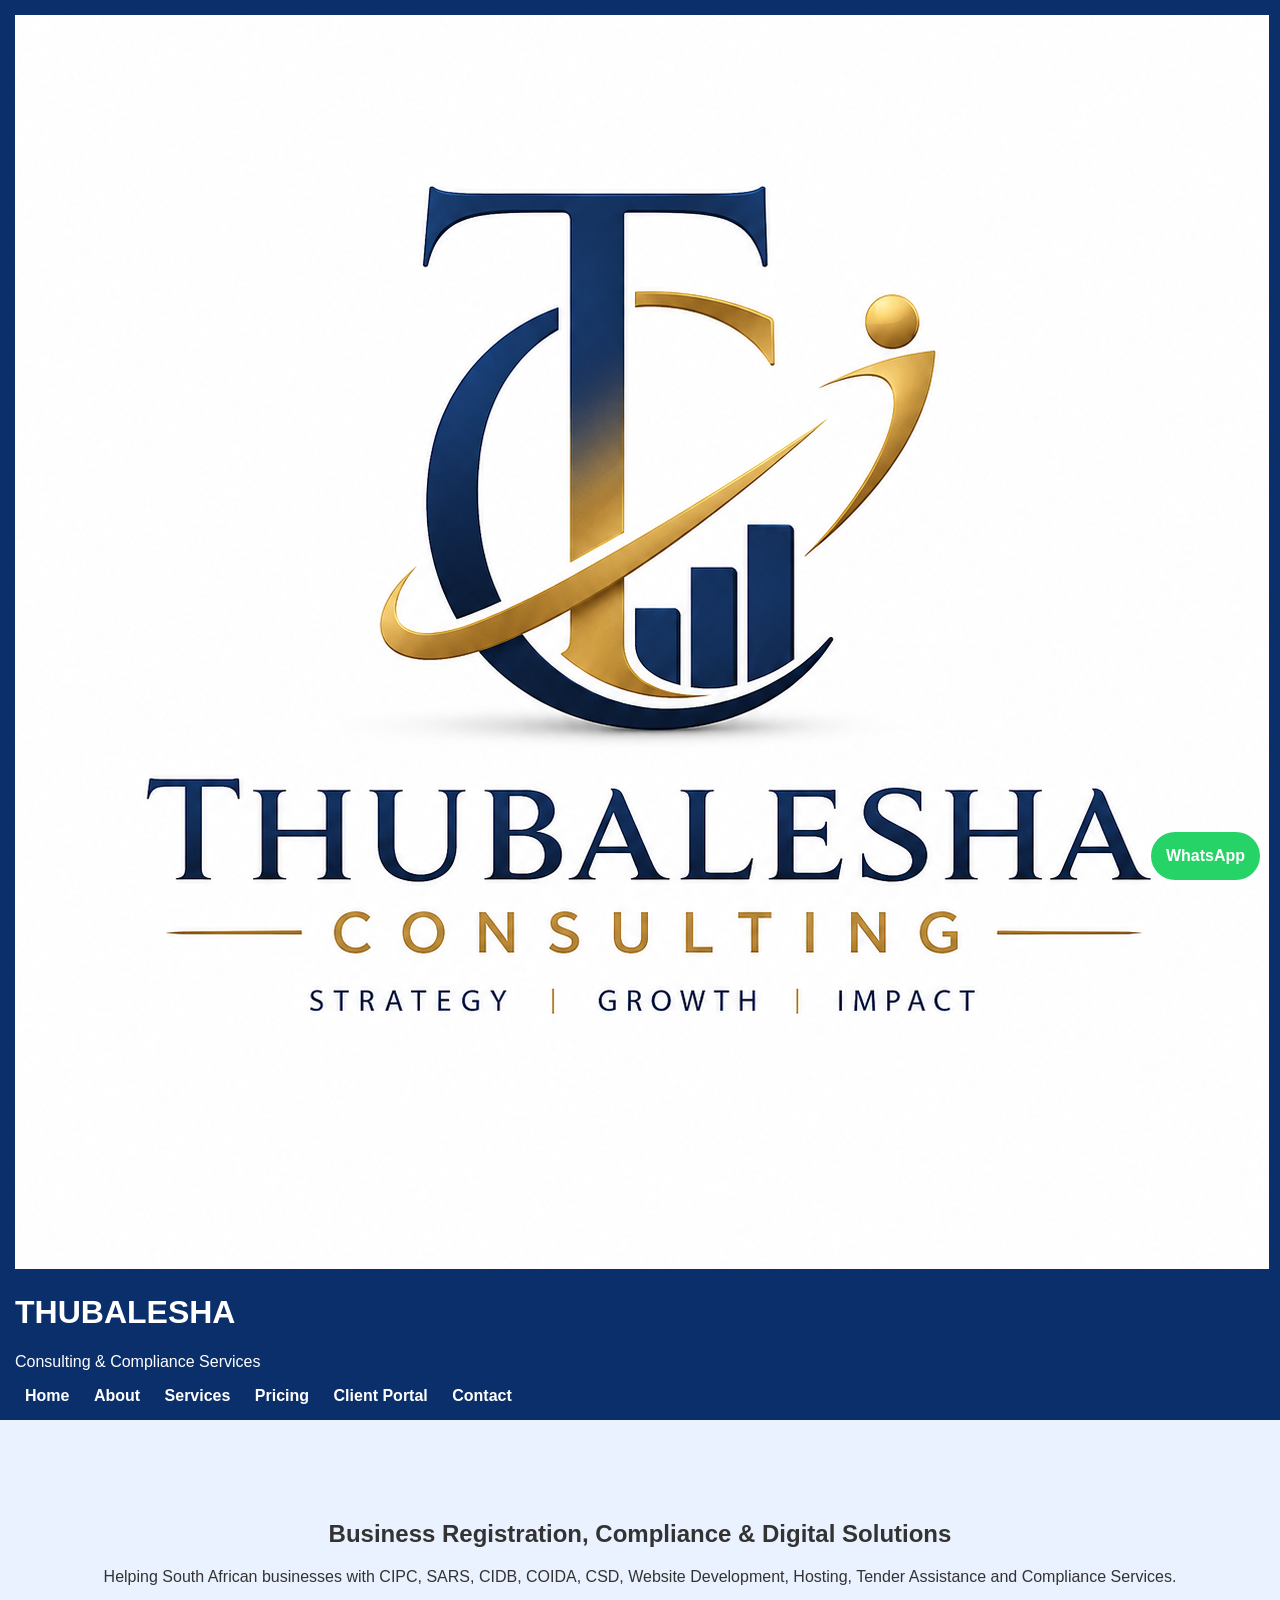
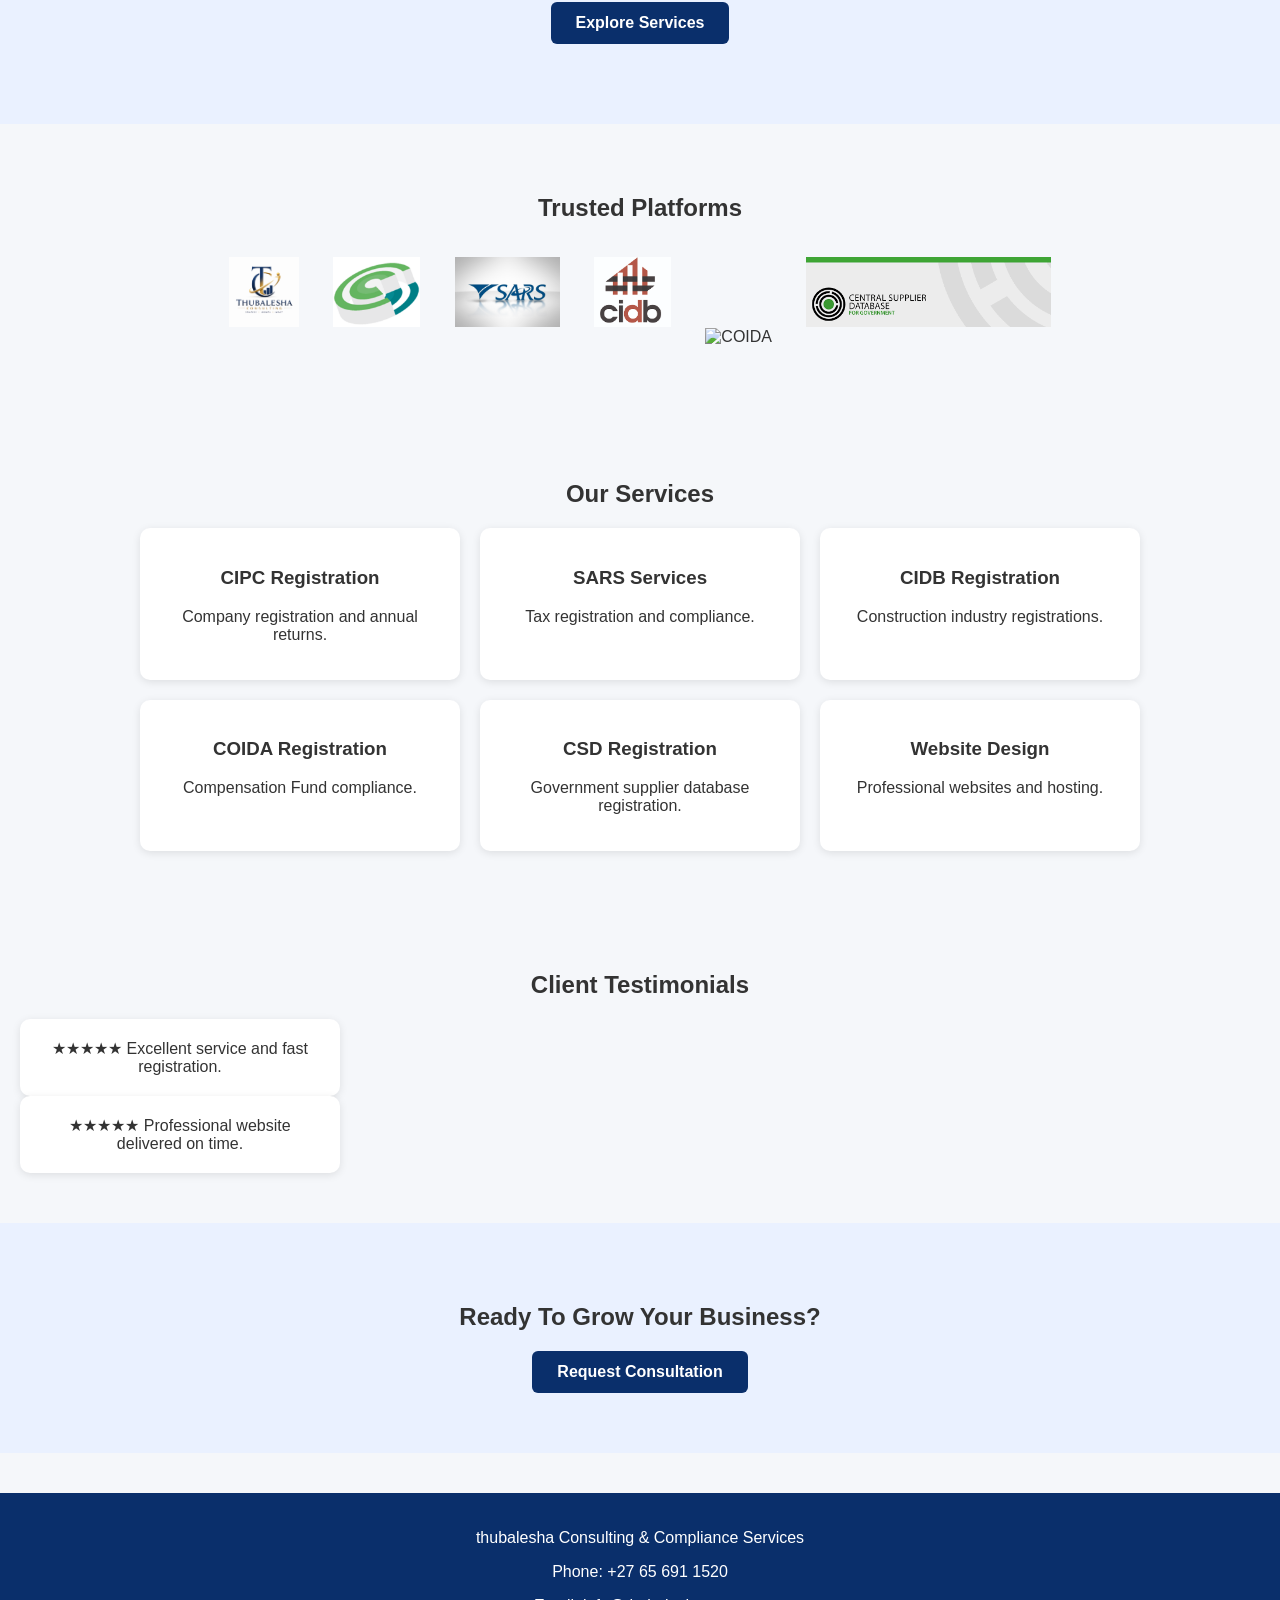
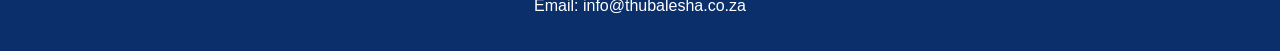
==== commit 8dc9cb7a: "Enhance header with logo text and alt attribute Updated logo image and added logo text." ====
--- a/index.html
+++ b/index.html
@@ -9,11 +9,14 @@
 
 </head>
 <body>
-
+    
 <header>
     <div class="logo">
-        <img src="1m.png" alt="logo">
-        <h1>THUBALESHA Consulting & Compliance Services</h1>
+        <img src="1m.png" alt="Thubalesha Consulting Logo">
+        <div class="logo-text">
+            <h1>THUBALESHA</h1>
+            <p>Consulting & Compliance Services</p>
+        </div>
     </div>
 
     <nav>
@@ -25,7 +28,6 @@
         <a href="contact.html">Contact</a>
     </nav>
 </header>
-
 <section class="hero">
     <h2>Business Registration, Compliance & Digital Solutions</h2>
 
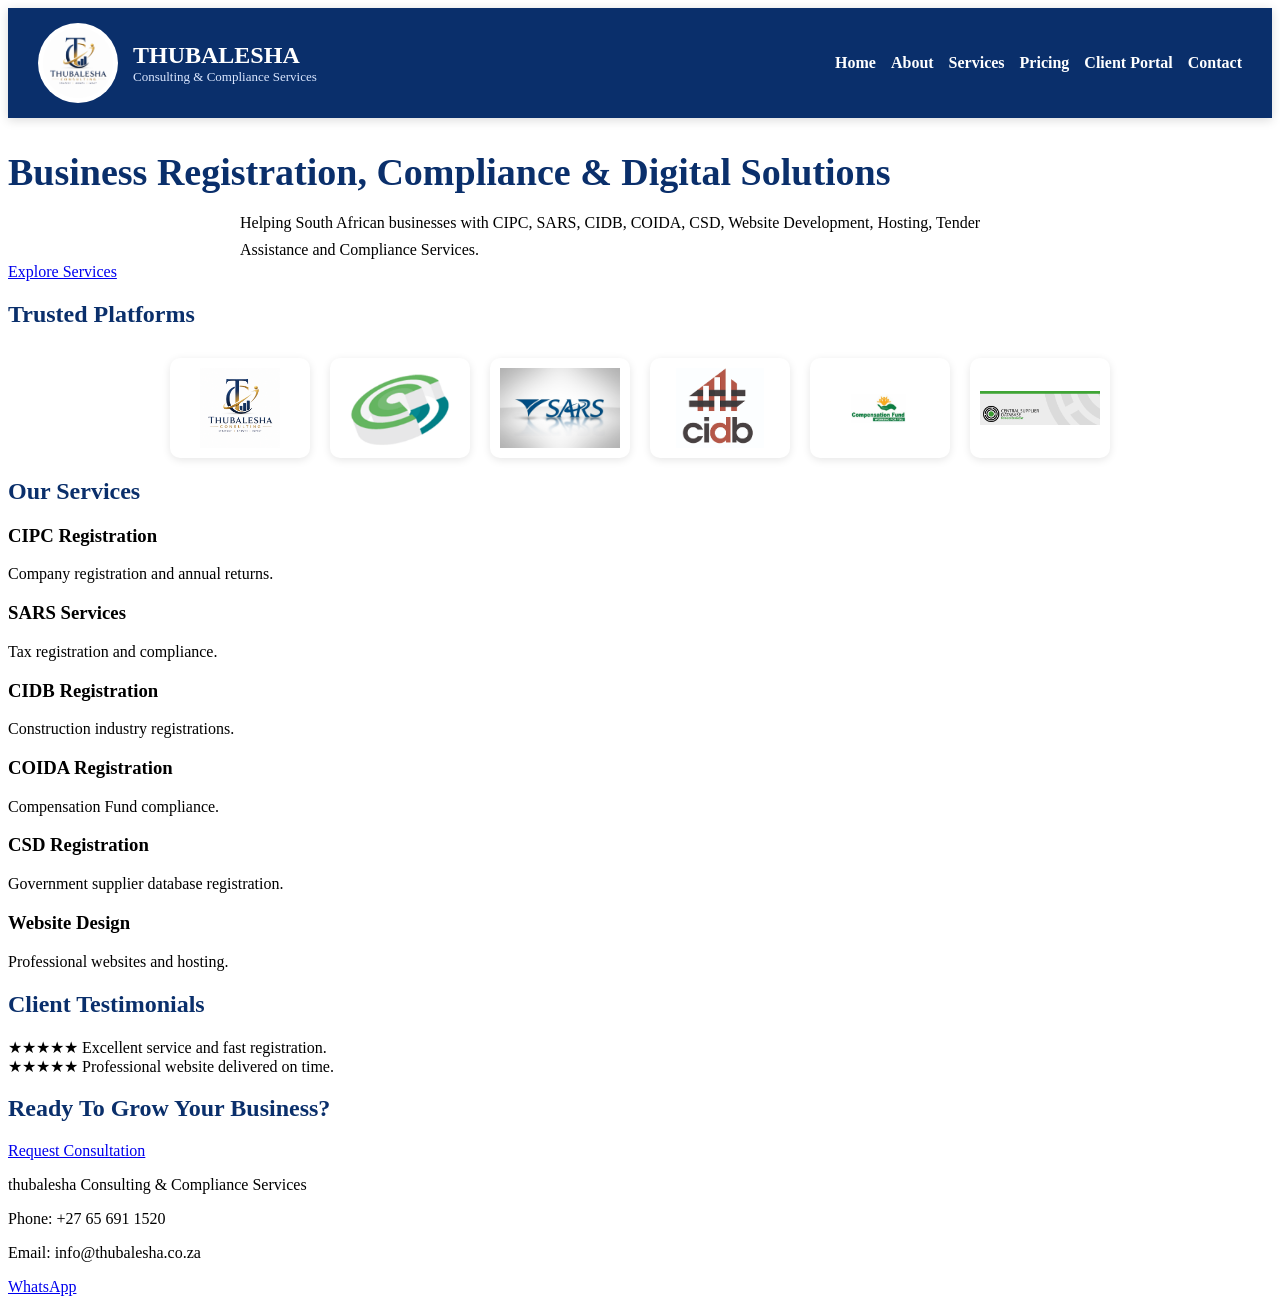
==== commit 4ed09b30: "Fix image source for COIDA in index.html" ====
--- a/index.html
+++ b/index.html
@@ -54,7 +54,7 @@
 
 <img src="4m.png" alt="CIDB">
 
-<img src="5m.png" alt="COIDA">
+<img src="5.png" alt="COIDA">
 
 <img src="6m.png" alt="CSD">
 
--- a/style.css
+++ b/style.css
@@ -1,492 +1,198 @@
- /* ===== GLOBAL ===== */
-body{
-    font-family:Arial,sans-serif;
-    margin:0;
-    background:#f5f7fa;
-    color:#333;
-}
+/* ===== HEADER & LOGO ===== */
 
 header{
     background:#0a2f6b;
     color:white;
-    padding:15px;
-}
+    padding:15px 30px;
+    display:flex;
+    justify-content:space-between;
+    align-items:center;
+    flex-wrap:wrap;
+    position:sticky;
+    top:0;
+    z-index:1000;
+    box-shadow:0 2px 10px rgba(0,0,0,.15);
+}
+
+.logo{
+    display:flex;
+    align-items:center;
+    gap:15px;
+}
+
+.logo img{
+    width:70px;
+    height:70px;
+    object-fit:contain;
+    background:white;
+    border-radius:50%;
+    padding:5px;
+}
+
+.logo-text h1{
+    margin:0;
+    font-size:24px;
+    color:white;
+}
+
+.logo-text p{
+    margin:0;
+    color:#dbe7ff;
+    font-size:13px;
+}
+
+/* ===== NAVIGATION ===== */
 
 nav{
-    margin-top:10px;
+    display:flex;
+    flex-wrap:wrap;
+    gap:15px;
 }
 
 nav a{
     color:white;
     text-decoration:none;
-    margin:10px;
     font-weight:bold;
-}
-
-footer{
-    background:#0a2f6b;
-    color:white;
-    padding:20px;
-    text-align:center;
-    margin-top:40px;
-}
-
-/* ===== BUTTONS ===== */
-
-.btn{
-    display:inline-block;
-    background:#0a2f6b;
-    color:white;
-    padding:12px 25px;
-    text-decoration:none;
-    border-radius:6px;
-    font-weight:bold;
-}
-
-.pay-btn{
-    padding:15px;
-    margin:10px;
-    background:#0a2f6b;
-    color:white;
-    border:none;
-    border-radius:6px;
-    cursor:pointer;
-    font-weight:bold;
-}
-
-/* ===== HERO ===== */
-
-.hero{
-    text-align:center;
-    padding:80px 20px;
-    background:#eaf1ff;
-}
-
-/* ===== PARTNERS ===== */
-
-.partners{
-    padding:50px 20px;
-    text-align:center;
+    transition:.3s;
+}
+
+nav a:hover{
+    color:#ffd700;
+}
+
+/* ===== PARTNER LOGOS ===== */
+
+.logos{
+    display:flex;
+    justify-content:center;
+    align-items:center;
+    flex-wrap:wrap;
+    gap:20px;
+    margin-top:30px;
 }
 
 .logos img{
-    height:70px;
-    margin:15px;
-}
-
-/* ===== CARDS ===== */
-
-.cards{
-    display:flex;
-    flex-wrap:wrap;
-    justify-content:center;
-    gap:20px;
-}
-
-.card{
+    width:120px;
+    height:80px;
+    object-fit:contain;
     background:white;
-    padding:20px;
-    width:280px;
+    padding:10px;
     border-radius:10px;
     box-shadow:0 2px 8px rgba(0,0,0,.1);
-}
-
-/* ===== SERVICES ===== */
-
-.services{
-    padding:50px 20px;
-    text-align:center;
-}
-
-.services-grid{
-    display:grid;
-    grid-template-columns:repeat(auto-fit,minmax(280px,1fr));
-    gap:25px;
-    padding:50px 20px;
-}
-
-.service-card{
-    background:white;
-    padding:25px;
-    border-radius:12px;
-    box-shadow:0 3px 12px rgba(0,0,0,.1);
-    text-align:center;
-}
-
-.service-card img{
-    height:80px;
-    margin-bottom:15px;
-}
-
-/* ===== WHY US ===== */
-
-.why-us{
-    padding:60px 20px;
-    background:#f5f7fa;
-    text-align:center;
-}
-
-.features{
-    display:grid;
-    grid-template-columns:repeat(auto-fit,minmax(220px,1fr));
-    gap:20px;
-    margin-top:30px;
-}
-
-.features div{
-    background:white;
-    padding:20px;
-    border-radius:10px;
-    box-shadow:0 2px 8px rgba(0,0,0,.1);
-}
-
-/* ===== TESTIMONIALS ===== */
-
-.testimonials{
-    padding:50px 20px;
-    text-align:center;
-}
-
-/* ===== CTA ===== */
-
-.cta{
-    text-align:center;
-    padding:60px 20px;
-    background:#eaf1ff;
-}
-
-/* ===== PRICING ===== */
-
-.pricing-container{
-    display:flex;
-    flex-wrap:wrap;
-    justify-content:center;
-    gap:20px;
-    padding:40px 20px;
-}
-
-.price-card{
-    background:white;
-    width:300px;
-    padding:25px;
-    border-radius:10px;
-    box-shadow:0 2px 10px rgba(0,0,0,.1);
-    text-align:center;
-}
-
-.price-card h2{
-    color:#0a2f6b;
-}
-
-.featured{
-    border:3px solid #0a2f6b;
-}
-
-.price-card ul{
-    list-style:none;
-    padding:0;
-}
-
-.price-card li{
-    padding:8px;
-    border-bottom:1px solid #eee;
-}
-
-/* ===== PAYMENTS ===== */
-
-.payment-section{
-    padding:50px 20px;
-    text-align:center;
-}
-
-.payments{
-    display:flex;
-    flex-wrap:wrap;
-    justify-content:center;
-    gap:20px;
-}
-
-.pay-box{
-    background:white;
-    padding:20px;
-    border-radius:10px;
-    width:200px;
-    box-shadow:0 2px 8px rgba(0,0,0,.1);
-}
-
-/* ===== QUOTE ===== */
-
-.quote-section{
-    padding:60px 20px;
-    text-align:center;
-    background:#f0f6ff;
-}
-
-/* ===== CLIENT DASHBOARD ===== */
-
-.dashboard{
-    padding:40px;
-}
-
-.welcome-card{
-    background:#0a2f6b;
-    color:white;
-    padding:25px;
-    border-radius:10px;
-}
-
-.stats-grid{
-    display:grid;
-    grid-template-columns:repeat(auto-fit,minmax(220px,1fr));
-    gap:20px;
-    margin-top:25px;
-}
-
-.stat-card{
-    background:white;
-    padding:25px;
-    text-align:center;
-    border-radius:10px;
-    box-shadow:0 2px 8px rgba(0,0,0,.1);
-}
-
-.stat-card i{
-    font-size:40px;
-    color:#0a2f6b;
-}
-
-/* ===== PORTAL PAGE ===== */
-
-.portal-options{
-    display:grid;
-    grid-template-columns:repeat(auto-fit,minmax(300px,1fr));
-    gap:25px;
-    padding:50px 20px;
-}
-
-.portal-card{
-    background:white;
-    padding:30px;
-    text-align:center;
-    border-radius:12px;
-    box-shadow:0 3px 10px rgba(0,0,0,.1);
-}
-
-.portal-card i{
-    font-size:60px;
+    transition:.3s;
+}
+
+.logos img:hover{
+    transform:scale(1.05);
+}
+
+/* ===== CARD EFFECTS ===== */
+
+.card,
+.price-card,
+.service-card,
+.portal-card,
+.pay-box,
+.stat-card,
+.invoice-card{
+    transition:.3s;
+}
+
+.card:hover,
+.price-card:hover,
+.service-card:hover,
+.portal-card:hover,
+.pay-box:hover,
+.stat-card:hover,
+.invoice-card:hover{
+    transform:translateY(-5px);
+    box-shadow:0 6px 20px rgba(0,0,0,.15);
+}
+
+/* ===== SECTION TITLES ===== */
+
+section h2{
     color:#0a2f6b;
     margin-bottom:20px;
 }
 
-.dashboard-preview{
-    padding:60px 20px;
-    background:#f8f9fc;
-    text-align:center;
-}
-
-.account-actions{
-    padding:50px 20px;
-    text-align:center;
-}
-
-.portal-buttons{
-    display:flex;
-    justify-content:center;
-    flex-wrap:wrap;
-    gap:15px;
-}
-
-.quick-services{
-    padding:50px 20px;
-    text-align:center;
-}
-
-/* ===== FAQ ===== */
-
-.faq-container{
-    max-width:900px;
+/* ===== BUTTON EFFECTS ===== */
+
+.btn,
+.pay-btn,
+.whatsapp-btn{
+    transition:.3s;
+}
+
+.btn:hover,
+.pay-btn:hover{
+    background:#12439a;
+}
+
+.whatsapp-btn:hover,
+.whatsapp:hover{
+    transform:scale(1.05);
+}
+
+/* ===== HERO ===== */
+
+.hero h2{
+    font-size:38px;
+    margin-bottom:15px;
+}
+
+.hero p{
+    max-width:800px;
     margin:auto;
-    padding:50px 20px;
-}
-
-.faq-item{
-    margin-bottom:15px;
-}
-
-.faq-question{
-    width:100%;
-    text-align:left;
-    padding:18px;
+    line-height:1.7;
+}
+
+/* ===== TABLE RESPONSIVE ===== */
+
+.table-wrapper{
+    overflow-x:auto;
+}
+
+/* ===== SCROLLBAR ===== */
+
+::-webkit-scrollbar{
+    width:8px;
+}
+
+::-webkit-scrollbar-thumb{
     background:#0a2f6b;
-    color:white;
-    border:none;
-    cursor:pointer;
-    font-size:16px;
-    border-radius:6px;
-}
-
-.faq-answer{
-    display:none;
-    background:white;
-    padding:20px;
-    border-radius:0 0 6px 6px;
-    box-shadow:0 2px 6px rgba(0,0,0,.1);
-}
-
-/* ===== BLOG ===== */
-
-.blog-search{
-    padding:30px;
-    text-align:center;
-}
-
-.search-input{
-    width:80%;
-    max-width:500px;
-    padding:15px;
-    border:1px solid #ccc;
-    border-radius:8px;
-}
-
-.blog-container{
-    display:grid;
-    grid-template-columns:repeat(auto-fit,minmax(320px,1fr));
-    gap:25px;
-    padding:40px 20px;
-}
-
-.blog-card{
-    background:white;
-    border-radius:12px;
-    overflow:hidden;
-    box-shadow:0 2px 10px rgba(0,0,0,.1);
-}
-
-.blog-card img{
-    width:100%;
-    height:220px;
-    object-fit:cover;
-}
-
-.blog-content{
-    padding:20px;
-}
-
-.blog-date{
-    color:#777;
-    font-size:14px;
-}
-
-.newsletter{
-    padding:60px 20px;
-    background:#eaf1ff;
-    text-align:center;
-}
-
-.newsletter input{
-    padding:15px;
-    width:300px;
-    max-width:90%;
-    border:1px solid #ccc;
-    border-radius:6px;
-}
-
-.comments{
-    padding:50px 20px;
-}
-
-.comments form{
-    max-width:700px;
-    margin:auto;
-}
-
-.comments input,
-.comments textarea{
-    width:100%;
-    padding:15px;
-    margin-bottom:15px;
-    border:1px solid #ccc;
-    border-radius:6px;
-}
-
-.comments textarea{
-    height:150px;
-    resize:vertical;
-}
-
-/* ===== TABLES ===== */
-
-table{
-    width:100%;
-    border-collapse:collapse;
-    background:white;
-    margin-top:20px;
-}
-
-th{
-    background:#0a2f6b;
-    color:white;
-}
-
-th, td{
-    padding:15px;
-    border:1px solid #ddd;
-}
-
-/* ===== STATUS ===== */
-
-.processing{color:orange;font-weight:bold;}
-.approved{color:green;font-weight:bold;}
-.completed{color:blue;font-weight:bold;}
-
-/* ===== PORTAL EXTRA ===== */
-
-.upload-section,
-.invoice-section,
-.support{
-    padding:40px;
-}
-
-.invoice-card{
-    background:white;
-    padding:20px;
-    margin-bottom:10px;
     border-radius:10px;
-    box-shadow:0 2px 8px rgba(0,0,0,.1);
-}
-
-/* ===== WHATSAPP ===== */
-
-.whatsapp{
-    position:fixed;
-    bottom:20px;
-    right:20px;
-    padding:15px;
-    border-radius:50px;
-    background:#25D366;
-    color:white;
-    text-decoration:none;
-    font-weight:bold;
-}
-
-.whatsapp-btn{
-    display:inline-block;
-    padding:15px 25px;
-    border-radius:8px;
-    background:#25D366;
-    color:white;
-    text-decoration:none;
-    font-weight:bold;
-}
-
-/* ===== RESPONSIVE ===== */
+}
+
+/* ===== MOBILE ===== */
 
 @media(max-width:768px){
 
+    header{
+        flex-direction:column;
+        text-align:center;
+    }
+
+    .logo{
+        justify-content:center;
+        margin-bottom:15px;
+    }
+
+    .logo img{
+        width:60px;
+        height:60px;
+    }
+
+    .logo-text h1{
+        font-size:20px;
+    }
+
     nav{
-        display:flex;
-        flex-wrap:wrap;
         justify-content:center;
+    }
+
+    .hero h2{
+        font-size:28px;
     }
 
     .cards,
@@ -495,12 +201,9 @@
         align-items:center;
     }
 
+    .card,
     .price-card,
-    .card{
+    .portal-card{
         width:90%;
     }
-
-    .services-grid{
-        grid-template-columns:1fr;
-    }
-}+}
